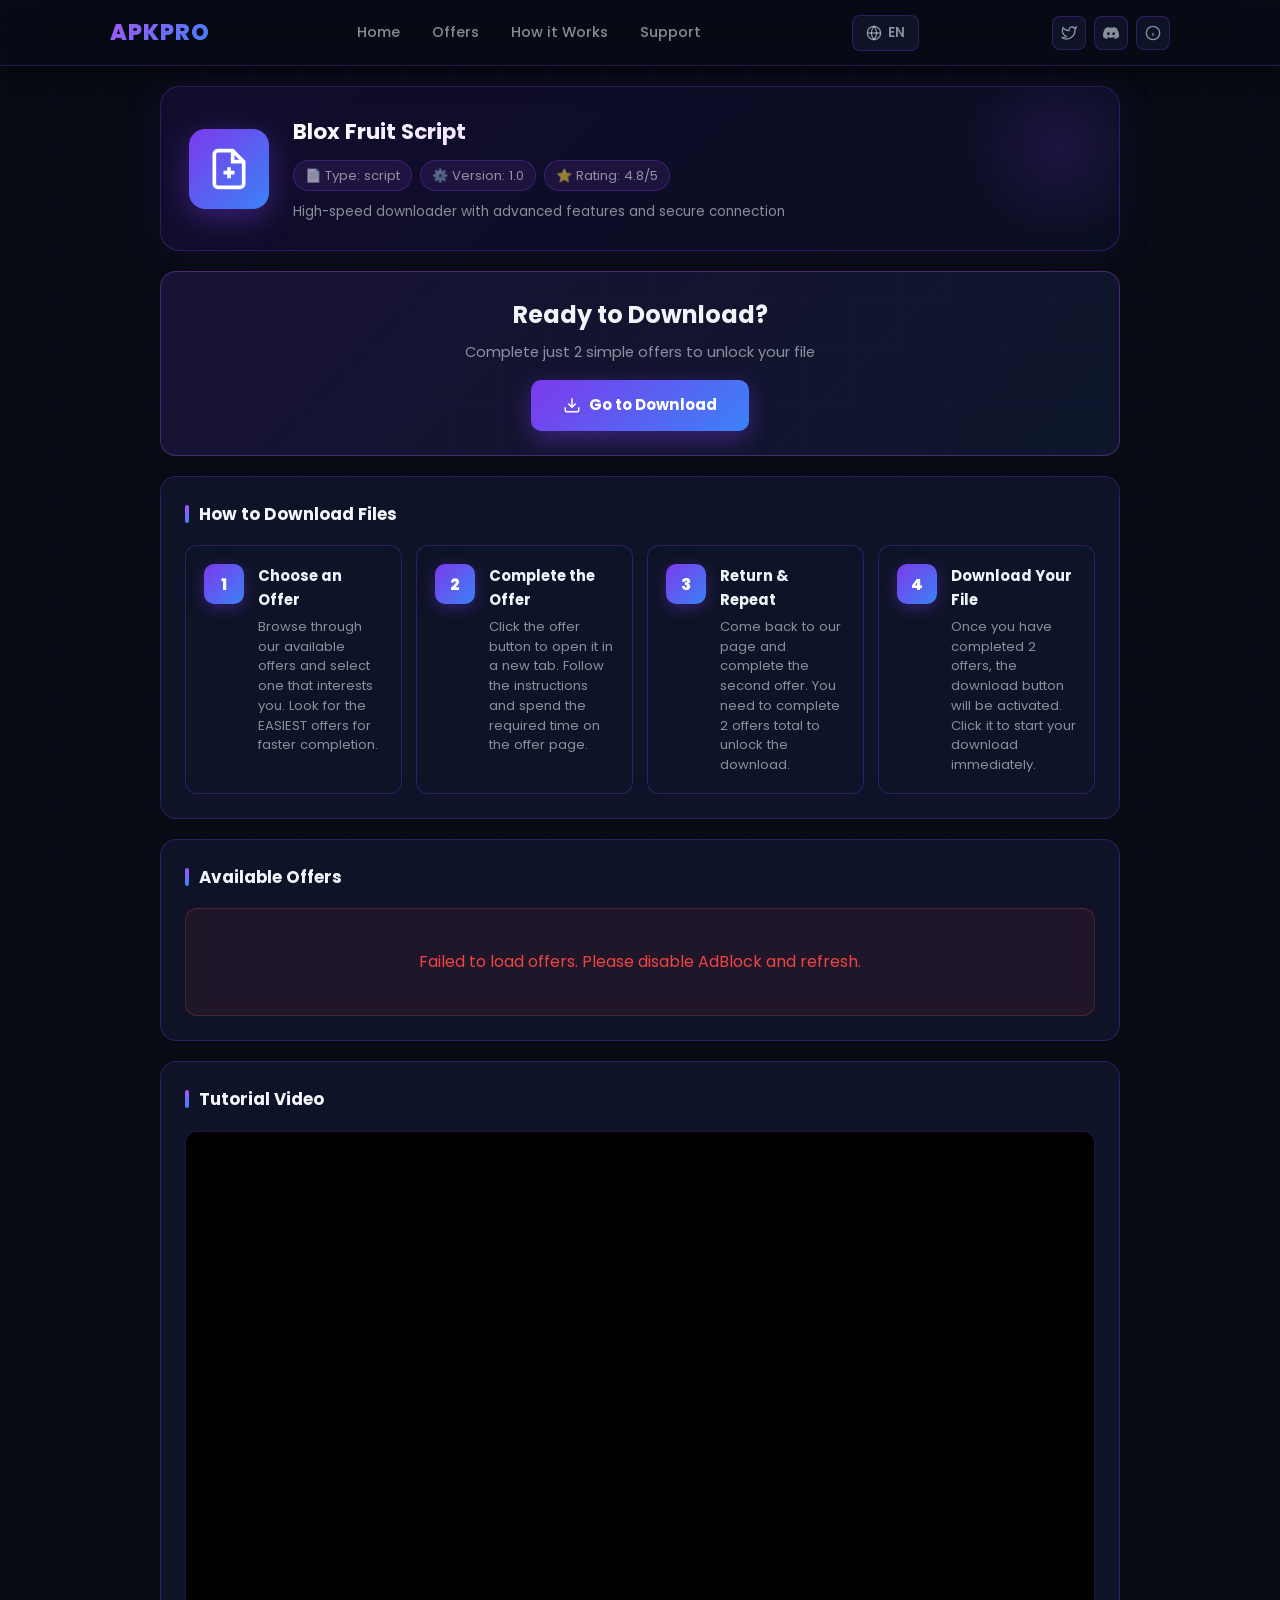
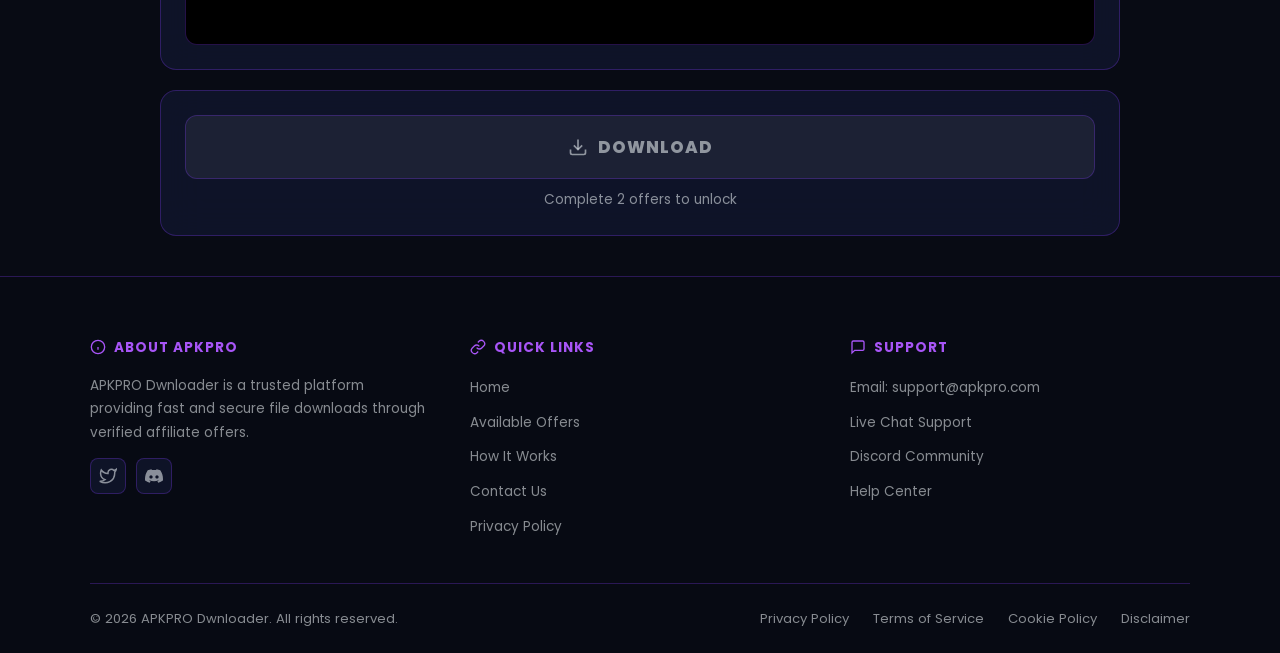
==== index.html @ 07cc5554 "Update index.html" ====
<!DOCTYPE html>
<html lang="en">
<head>
    <meta charset="UTF-8">
    <meta name="viewport" content="width=device-width, initial-scale=1.0">
    <title>APKPRO Dwnloader</title>
    <link rel="preconnect" href="https://fonts.googleapis.com">
    <link rel="preconnect" href="https://fonts.gstatic.com" crossorigin>
    <link href="https://fonts.googleapis.com/css2?family=Poppins:wght@300;400;500;600;700;800;900&display=swap" rel="stylesheet">
    <link rel="stylesheet" href="style.css">
</head>
<body>

<!-- NAVBAR -->
<nav class="navbar">
    <div class="navbar-container">
        <a href="#" class="navbar-logo">APKPRO</a>
        <div class="hamburger" id="hamburger">
            <span></span><span></span><span></span>
        </div>
        <ul class="nav-menu" id="navMenu">
            <li class="nav-item"><a href="index.html" class="nav-link">Home</a></li>
            <li class="nav-item"><a href="#offers" class="nav-link">Offers</a></li>
            <li class="nav-item"><a href="#how-it-works" class="nav-link">How it Works</a></li>
            <li class="nav-item"><a href="contact.html" class="nav-link">Support</a></li>
            <li class="nav-divider"></li>
            <li class="nav-social-mobile">
                <a href="#" class="social-link" title="Twitter"><svg xmlns="http://www.w3.org/2000/svg" width="16" height="16" viewBox="0 0 24 24" fill="none" stroke="currentColor" stroke-width="2"><path d="M23 3a10.9 10.9 0 0 1-3.14 1.53 4.48 4.48 0 0 0-7.86 3v1A10.66 10.66 0 0 1 3 4s-4 9 5 13a11.64 11.64 0 0 1-7 2c9 5 20 0 20-11.5a4.5 4.5 0 0 0-.08-.83A7.72 7.72 0 0 0 23 3z"/></svg></a>
                <a href="https://discord.gg/p2eExbC2tQ" class="social-link" title="Discord" target="_blank"><svg xmlns="http://www.w3.org/2000/svg" width="16" height="16" viewBox="0 0 24 24" fill="currentColor"><path d="M20.317 4.37a19.791 19.791 0 0 0-4.885-1.515.074.074 0 0 0-.079.037c-.21.375-.444.864-.608 1.25a18.27 18.27 0 0 0-5.487 0 12.64 12.64 0 0 0-.617-1.25.077.077 0 0 0-.079-.037A19.736 19.736 0 0 0 3.677 4.37a.07.07 0 0 0-.032.027C.533 9.046-.32 13.58.099 18.057a.082.082 0 0 0 .031.057 19.9 19.9 0 0 0 5.993 3.03.078.078 0 0 0 .084-.028c.462-.63.874-1.295 1.226-1.994a.076.076 0 0 0-.041-.106 13.107 13.107 0 0 1-1.872-.892.077.077 0 0 1-.008-.128 10.2 10.2 0 0 0 .372-.292.074.074 0 0 1 .077-.01c3.928 1.793 8.18 1.793 12.062 0a.074.074 0 0 1 .078.01c.12.098.246.198.373.292a.077.077 0 0 1-.006.127 12.299 12.299 0 0 1-1.873.892.077.077 0 0 0-.041.107c.36.698.772 1.362 1.225 1.993a.076.076 0 0 0 .084.028 19.839 19.839 0 0 0 6.002-3.03.077.077 0 0 0 .032-.054c.5-5.177-.838-9.674-3.549-13.66a.061.061 0 0 0-.031-.03zM8.02 15.33c-1.183 0-2.157-.965-2.157-2.151 0-1.188.958-2.152 2.157-2.152 1.207 0 2.174.97 2.157 2.152 0 1.186-.958 2.151-2.157 2.151zm7.975 0c-1.183 0-2.157-.965-2.157-2.151 0-1.188.957-2.152 2.157-2.152 1.207 0 2.174.97 2.157 2.152 0 1.186-.95 2.151-2.157 2.151z"/></svg></a>
            </li>
        </ul>
        <div class="language-selector">
            <button class="language-btn" id="languageBtn">
                <svg xmlns="http://www.w3.org/2000/svg" width="16" height="16" viewBox="0 0 24 24" fill="none" stroke="currentColor" stroke-width="2"><circle cx="12" cy="12" r="10"/><path d="M2 12h20"/><path d="M12 2a15.3 15.3 0 0 1 4 10 15.3 15.3 0 0 1-4 10 15.3 15.3 0 0 1-4-10 15.3 15.3 0 0 1 4-10z"/></svg>
                EN
            </button>
            <div class="language-dropdown" id="languageDropdown">
                <button class="lang-option active" data-lang="en">&#127468;&#127463; English</button>
                <button class="lang-option" data-lang="ar">&#127462;&#127466; &#1575;&#1604;&#1593;&#1585;&#1576;&#1610;&#1577;</button>
                <button class="lang-option" data-lang="es">&#127466;&#127480; Espa&#241;ol</button>
                <button class="lang-option" data-lang="fr">&#127467;&#127479; Fran&#231;ais</button>
                <button class="lang-option" data-lang="hi">&#127470;&#127475; &#2361;&#2367;&#2344;&#2381;&#2342;&#2368;</button>
                <button class="lang-option" data-lang="zh">&#127464;&#127475; &#20013;&#25991;</button>
                <button class="lang-option" data-lang="pt">&#127477;&#127481; Portugu&#234;s</button>
                <button class="lang-option" data-lang="ru">&#127479;&#127482; &#1056;&#1091;&#1089;&#1089;&#1082;&#1080;&#1081;</button>
                <button class="lang-option" data-lang="id">&#127470;&#127465; Bahasa Indonesia</button>
                <button class="lang-option" data-lang="ja">&#127471;&#127477; &#26085;&#26412;&#35486;</button>
            </div>
        </div>
        <div class="nav-social">
            <a href="#" class="social-link" title="Twitter"><svg xmlns="http://www.w3.org/2000/svg" width="16" height="16" viewBox="0 0 24 24" fill="none" stroke="currentColor" stroke-width="2"><path d="M23 3a10.9 10.9 0 0 1-3.14 1.53 4.48 4.48 0 0 0-7.86 3v1A10.66 10.66 0 0 1 3 4s-4 9 5 13a11.64 11.64 0 0 1-7 2c9 5 20 0 20-11.5a4.5 4.5 0 0 0-.08-.83A7.72 7.72 0 0 0 23 3z"/></svg></a>
            <a href="https://discord.gg/p2eExbC2tQ" class="social-link" title="Discord" target="_blank"><svg xmlns="http://www.w3.org/2000/svg" width="16" height="16" viewBox="0 0 24 24" fill="currentColor"><path d="M20.317 4.37a19.791 19.791 0 0 0-4.885-1.515.074.074 0 0 0-.079.037c-.21.375-.444.864-.608 1.25a18.27 18.27 0 0 0-5.487 0 12.64 12.64 0 0 0-.617-1.25.077.077 0 0 0-.079-.037A19.736 19.736 0 0 0 3.677 4.37a.07.07 0 0 0-.032.027C.533 9.046-.32 13.58.099 18.057a.082.082 0 0 0 .031.057 19.9 19.9 0 0 0 5.993 3.03.078.078 0 0 0 .084-.028c.462-.63.874-1.295 1.226-1.994a.076.076 0 0 0-.041-.106 13.107 13.107 0 0 1-1.872-.892.077.077 0 0 1-.008-.128 10.2 10.2 0 0 0 .372-.292.074.074 0 0 1 .077-.01c3.928 1.793 8.18 1.793 12.062 0a.074.074 0 0 1 .078.01c.12.098.246.198.373.292a.077.077 0 0 1-.006.127 12.299 12.299 0 0 1-1.873.892.077.077 0 0 0-.041.107c.36.698.772 1.362 1.225 1.993a.076.076 0 0 0 .084.028 19.839 19.839 0 0 0 6.002-3.03.077.077 0 0 0 .032-.054c.5-5.177-.838-9.674-3.549-13.66a.061.061 0 0 0-.031-.03zM8.02 15.33c-1.183 0-2.157-.965-2.157-2.151 0-1.188.958-2.152 2.157-2.152 1.207 0 2.174.97 2.157 2.152 0 1.186-.958 2.151-2.157 2.151zm7.975 0c-1.183 0-2.157-.965-2.157-2.151 0-1.188.957-2.152 2.157-2.152 1.207 0 2.174.97 2.157 2.152 0 1.186-.95 2.151-2.157 2.151z"/></svg></a>
            <a href="contact.html" class="social-link" title="Help"><svg xmlns="http://www.w3.org/2000/svg" width="16" height="16" viewBox="0 0 24 24" fill="none" stroke="currentColor" stroke-width="2"><circle cx="12" cy="12" r="10"/><path d="M12 16v-4"/><path d="M12 8h.01"/></svg></a>
        </div>
    </div>
</nav>

<!-- MAIN -->
<div class="container">

    <div class="file-info-section">
        <div class="file-info-box">
            <div class="file-icon">
                <svg xmlns="http://www.w3.org/2000/svg" width="44" height="44" viewBox="0 0 24 24" fill="none" stroke="currentColor" stroke-width="2"><path d="M14 2H6a2 2 0 0 0-2 2v16a2 2 0 0 0 2 2h12a2 2 0 0 0 2-2V8z"/><polyline points="14 2 14 8 20 8"/><line x1="12" y1="11" x2="12" y2="17"/><line x1="9" y1="14" x2="15" y2="14"/></svg>
            </div>
            <div class="file-details">
                <h3 class="file-name">Blox Fruit Script</h3>
                <div class="file-meta">
                    
                    <span>&#128196; Type: script</span>
                    <span>&#9881;&#65039; Version: 1.0</span>
                    <span>&#11088; Rating: 4.8/5</span>
                </div>
                <p class="file-description">High-speed downloader with advanced features and secure connection</p>
            </div>
        </div>
    </div>

    <div class="quick-download-section">
        <div class="quick-download-content">
            <h2>Ready to Download?</h2>
            <p>Complete just 2 simple offers to unlock your file</p>
            <a href="#download-section" class="quick-download-btn">
                <svg xmlns="http://www.w3.org/2000/svg" width="18" height="18" viewBox="0 0 24 24" fill="none" stroke="currentColor" stroke-width="2"><path d="M21 15v4a2 2 0 0 1-2 2H5a2 2 0 0 1-2-2v-4"/><polyline points="7 10 12 15 17 10"/><line x1="12" y1="15" x2="12" y2="3"/></svg>
                Go to Download
            </a>
        </div>
    </div>

    <div class="progress-section" id="progressSection" style="display:none">
        <div class="progress-title">Completion Progress</div>
        <div class="progress-counter">
            <div class="counter-item">
                <div class="counter-number" id="completedCount">0</div>
                <div class="counter-label">Offers Completed</div>
            </div>
            <div class="counter-item">
                <div class="counter-number" id="requiredCount">2</div>
                <div class="counter-label">Required</div>
            </div>
        </div>
        <div class="progress-bar"><div class="progress-fill" id="progressFill" style="width:0%"></div></div>
        <div class="progress-text" id="progressText">Complete 2 offers to unlock the download button</div>
    </div>

    <div class="video-section" id="how-it-works">
        <div class="video-title">How to Download Files</div>
        <div class="how-it-works">
            <div class="step-item"><div class="step-number">1</div><div class="step-content"><h4>Choose an Offer</h4><p>Browse through our available offers and select one that interests you. Look for the EASIEST offers for faster completion.</p></div></div>
            <div class="step-item"><div class="step-number">2</div><div class="step-content"><h4>Complete the Offer</h4><p>Click the offer button to open it in a new tab. Follow the instructions and spend the required time on the offer page.</p></div></div>
            <div class="step-item"><div class="step-number">3</div><div class="step-content"><h4>Return &amp; Repeat</h4><p>Come back to our page and complete the second offer. You need to complete 2 offers total to unlock the download.</p></div></div>
            <div class="step-item"><div class="step-number">4</div><div class="step-content"><h4>Download Your File</h4><p>Once you have completed 2 offers, the download button will be activated. Click it to start your download immediately.</p></div></div>
        </div>
    </div>

    <div class="offers-section" id="offers">
        <div class="offers-title">Available Offers</div>
        <div class="offers-grid" id="offersGrid">
            <div class="loading"><div class="spinner"></div><span>Loading offers...</span></div>
        </div>
    </div>

    <div class="video-section">
        <div class="video-title">Tutorial Video</div>
        <div class="video-container">
            <iframe src="" frameborder="0" allow="autoplay" allowfullscreen></iframe>
        </div>
    </div>

    <div class="download-section" id="download-section">
        <button class="download-button" id="downloadBtn" disabled>
            <svg xmlns="http://www.w3.org/2000/svg" width="20" height="20" viewBox="0 0 24 24" fill="none" stroke="currentColor" stroke-width="2"><path d="M21 15v4a2 2 0 0 1-2 2H5a2 2 0 0 1-2-2v-4"/><polyline points="7 10 12 15 17 10"/><line x1="12" y1="15" x2="12" y2="3"/></svg>
            DOWNLOAD
        </button>
        <div class="download-button disabled-text" id="downloadText">Complete 2 offers to unlock</div>
    </div>

</div>

<!-- FOOTER -->
<footer class="footer">
    <div class="footer-container">
        <div class="footer-content">
            <div class="footer-section">
                <h3><svg xmlns="http://www.w3.org/2000/svg" width="16" height="16" viewBox="0 0 24 24" fill="none" stroke="currentColor" stroke-width="2"><circle cx="12" cy="12" r="10"/><path d="M12 16v-4"/><path d="M12 8h.01"/></svg> About APKPRO</h3>
                <p>APKPRO Dwnloader is a trusted platform providing fast and secure file downloads through verified affiliate offers.</p>
                <div class="footer-social">
                    <a href="#" class="footer-social-link"><svg xmlns="http://www.w3.org/2000/svg" width="16" height="16" viewBox="0 0 24 24" fill="none" stroke="currentColor" stroke-width="2"><path d="M23 3a10.9 10.9 0 0 1-3.14 1.53 4.48 4.48 0 0 0-7.86 3v1A10.66 10.66 0 0 1 3 4s-4 9 5 13a11.64 11.64 0 0 1-7 2c9 5 20 0 20-11.5a4.5 4.5 0 0 0-.08-.83A7.72 7.72 0 0 0 23 3z"/></svg></a>
                    <a href="https://discord.gg/p2eExbC2tQ" class="footer-social-link" target="_blank"><svg xmlns="http://www.w3.org/2000/svg" width="16" height="16" viewBox="0 0 24 24" fill="currentColor"><path d="M20.317 4.37a19.791 19.791 0 0 0-4.885-1.515.074.074 0 0 0-.079.037c-.21.375-.444.864-.608 1.25a18.27 18.27 0 0 0-5.487 0 12.64 12.64 0 0 0-.617-1.25.077.077 0 0 0-.079-.037A19.736 19.736 0 0 0 3.677 4.37a.07.07 0 0 0-.032.027C.533 9.046-.32 13.58.099 18.057a.082.082 0 0 0 .031.057 19.9 19.9 0 0 0 5.993 3.03.078.078 0 0 0 .084-.028c.462-.63.874-1.295 1.226-1.994a.076.076 0 0 0-.041-.106 13.107 13.107 0 0 1-1.872-.892.077.077 0 0 1-.008-.128 10.2 10.2 0 0 0 .372-.292.074.074 0 0 1 .077-.01c3.928 1.793 8.18 1.793 12.062 0a.074.074 0 0 1 .078.01c.12.098.246.198.373.292a.077.077 0 0 1-.006.127 12.299 12.299 0 0 1-1.873.892.077.077 0 0 0-.041.107c.36.698.772 1.362 1.225 1.993a.076.076 0 0 0 .084.028 19.839 19.839 0 0 0 6.002-3.03.077.077 0 0 0 .032-.054c.5-5.177-.838-9.674-3.549-13.66a.061.061 0 0 0-.031-.03zM8.02 15.33c-1.183 0-2.157-.965-2.157-2.151 0-1.188.958-2.152 2.157-2.152 1.207 0 2.174.97 2.157 2.152 0 1.186-.958 2.151-2.157 2.151zm7.975 0c-1.183 0-2.157-.965-2.157-2.151 0-1.188.957-2.152 2.157-2.152 1.207 0 2.174.97 2.157 2.152 0 1.186-.95 2.151-2.157 2.151z"/></svg></a>
                </div>
            </div>
            <div class="footer-section">
                <h3><svg xmlns="http://www.w3.org/2000/svg" width="16" height="16" viewBox="0 0 24 24" fill="none" stroke="currentColor" stroke-width="2"><path d="M10 13a5 5 0 0 0 7.54.54l3-3a5 5 0 0 0-7.07-7.07l-1.72 1.71"/><path d="M14 11a5 5 0 0 0-7.54-.54l-3 3a5 5 0 0 0 7.07 7.07l1.71-1.71"/></svg> Quick Links</h3>
                <ul>
                    <li><a href="index.html">Home</a></li>
                    <li><a href="#offers">Available Offers</a></li>
                    <li><a href="#how-it-works">How It Works</a></li>
                    <li><a href="contact.html">Contact Us</a></li>
                    <li><a href="privacy.html">Privacy Policy</a></li>
                </ul>
            </div>
            <div class="footer-section">
                <h3><svg xmlns="http://www.w3.org/2000/svg" width="16" height="16" viewBox="0 0 24 24" fill="none" stroke="currentColor" stroke-width="2"><path d="M21 15a2 2 0 0 1-2 2H7l-4 4V5a2 2 0 0 1 2-2h14a2 2 0 0 1 2 2z"/></svg> Support</h3>
                <ul>
                    <li><a href="mailto:support@apkpro.com">Email: support@apkpro.com</a></li>
                    <li><a href="contact.html">Live Chat Support</a></li>
                    <li><a href="https://discord.gg/p2eExbC2tQ" target="_blank">Discord Community</a></li>
                    <li><a href="contact.html">Help Center</a></li>
                </ul>
            </div>
        </div>
        <div class="footer-divider"></div>
        <div class="footer-bottom">
            <div class="footer-copyright">&copy; 2026 APKPRO Dwnloader. All rights reserved.</div>
            <div class="footer-links">
                <a href="privacy.html">Privacy Policy</a>
                <a href="terms.html">Terms of Service</a>
                <a href="cookies.html">Cookie Policy</a>
                <a href="disclaimer.html">Disclaimer</a>
            </div>
        </div>
    </div>
</footer>

<script>
const API_KEY      = '41743|tnvD2URuXao3ubNKlgc7KnZnmLVqPlAJqqU0UrrQee6983ca';
const API_ENDPOINT = 'https://checkapp.site/api/v2';
const REQUIRED_OFFERS = 2;
const REQUIRED_TIME   = 180000;

let completedOffers = new Set();
let allOffers = [];
let offerStartTime = {};
let currentLanguage = localStorage.getItem('selectedLanguage') || 'en';

const T = {
    en:{readyToDownload:'Ready to Download?',completeTwoOffers:'Complete just 2 simple offers to unlock your file',goToDownload:'Go to Download',completionProgress:'Completion Progress',offersCompleted:'Offers Completed',required:'Required',completeOffers:'Complete 2 offers to unlock the download button',howToDownloadFiles:'How to Download Files',chooseAnOffer:'Choose an Offer',chooseOfferDesc:'Browse through our available offers and select one that interests you.',completeTheOffer:'Complete the Offer',completeOfferDesc:'Click on the offer button to open it. Follow the instructions.',returnRepeat:'Return & Repeat',returnRepeatDesc:'Come back and complete the second offer.',downloadYourFile:'Download Your File',downloadFileDesc:'Once done, the download button will activate.',availableOffers:'Available Offers',loadingOffers:'Loading offers...',download:'DOWNLOAD',downloadNow:'DOWNLOAD NOW',complete2Offers:'Complete 2 offers to unlock',allRequirementsMet:'✓ All requirements met! Download is ready.',completeMore:'Complete {count} more offer{plural} to unlock',offerRequirements:'Requirements',easiest:'EASIEST',aboutAPKPRO:'About APKPRO',aboutDesc:'Trusted platform for fast and secure file downloads.',quickLinks:'Quick Links',support2:'Support',emailSupport:'Email: support@apkpro.com',liveChat:'Live Chat Support',discord:'Discord Community',helpCenter:'Help Center',followUs:'Follow Us',home:'Home',privacyPolicy:'Privacy Policy',termsOfService:'Terms of Service',cookiePolicy:'Cookie Policy',disclaimer:'Disclaimer',copyright:'© 2026 APKPRO Dwnloader. All rights reserved.'},
    ar:{readyToDownload:'هل أنت مستعد؟',completeTwoOffers:'أكمل عرضين لفتح ملفك',goToDownload:'انتقل للتحميل',completionProgress:'التقدم',offersCompleted:'العروض المكتملة',required:'مطلوب',completeOffers:'أكمل عرضين للفتح',howToDownloadFiles:'كيفية التحميل',chooseAnOffer:'اختر عرضاً',chooseOfferDesc:'تصفح العروض المتاحة واختر.',completeTheOffer:'أكمل العرض',completeOfferDesc:'انقر واتبع التعليمات.',returnRepeat:'العودة والتكرار',returnRepeatDesc:'عد وأكمل العرض الثاني.',downloadYourFile:'حمل ملفك',downloadFileDesc:'بعد إكمال عرضين سيتم التفعيل.',availableOffers:'العروض المتاحة',loadingOffers:'جاري التحميل...',download:'تحميل',downloadNow:'حمل الآن',complete2Offers:'أكمل عرضين للفتح',allRequirementsMet:'✓ كل المتطلبات مكتملة!',completeMore:'أكمل {count} عروض أخرى',offerRequirements:'المتطلبات',easiest:'الأسهل',aboutAPKPRO:'حول APKPRO',aboutDesc:'منصة موثوقة للتحميل السريع.',quickLinks:'روابط سريعة',support2:'الدعم',emailSupport:'البريد: support@apkpro.com',liveChat:'الدردشة المباشرة',discord:'Discord',helpCenter:'مركز المساعدة',followUs:'تابعنا',home:'الرئيسية',privacyPolicy:'سياسة الخصوصية',termsOfService:'شروط الخدمة',cookiePolicy:'سياسة الكوكيز',disclaimer:'إخلاء المسؤولية',copyright:'© 2026 APKPRO Dwnloader.'},
    fr:{readyToDownload:'Prêt à télécharger?',completeTwoOffers:'Complétez 2 offres pour débloquer',goToDownload:'Aller au téléchargement',completionProgress:'Progression',offersCompleted:'Offres complétées',required:'Requis',completeOffers:'Complétez 2 offres',howToDownloadFiles:'Comment télécharger',chooseAnOffer:'Choisir une offre',chooseOfferDesc:'Parcourez nos offres disponibles.',completeTheOffer:'Compléter',completeOfferDesc:'Cliquez et suivez les instructions.',returnRepeat:'Retour et répéter',returnRepeatDesc:'Revenez et complétez la deuxième offre.',downloadYourFile:'Télécharger',downloadFileDesc:'Après 2 offres le bouton sera activé.',availableOffers:'Offres disponibles',loadingOffers:'Chargement...',download:'TÉLÉCHARGER',downloadNow:'TÉLÉCHARGER MAINTENANT',complete2Offers:'Complétez 2 offres',allRequirementsMet:'✓ Prêt à télécharger!',completeMore:'Complétez {count} offre(s) de plus',offerRequirements:'Conditions',easiest:'PLUS FACILE',aboutAPKPRO:'À propos',aboutDesc:'Téléchargement rapide et sécurisé.',quickLinks:'Liens rapides',support2:'Support',emailSupport:'Email: support@apkpro.com',liveChat:'Chat en direct',discord:'Discord',helpCenter:"Centre d'aide",followUs:'Suivez-nous',home:'Accueil',privacyPolicy:'Confidentialité',termsOfService:'Conditions',cookiePolicy:'Cookies',disclaimer:'Avertissement',copyright:'© 2026 APKPRO Dwnloader.'},
    es:{readyToDownload:'¿Listo para descargar?',completeTwoOffers:'Completa 2 ofertas para desbloquear',goToDownload:'Ir a descargar',completionProgress:'Progreso',offersCompleted:'Ofertas completadas',required:'Requerido',completeOffers:'Completa 2 ofertas',howToDownloadFiles:'Cómo descargar',chooseAnOffer:'Elige una oferta',chooseOfferDesc:'Explora nuestras ofertas disponibles.',completeTheOffer:'Completar oferta',completeOfferDesc:'Haz clic y sigue las instrucciones.',returnRepeat:'Volver y repetir',returnRepeatDesc:'Vuelve y completa la segunda oferta.',downloadYourFile:'Descargar',downloadFileDesc:'Tras 2 ofertas se activará el botón.',availableOffers:'Ofertas disponibles',loadingOffers:'Cargando...',download:'DESCARGAR',downloadNow:'DESCARGAR AHORA',complete2Offers:'Completa 2 ofertas',allRequirementsMet:'✓ ¡Listo para descargar!',completeMore:'Completa {count} oferta(s) más',offerRequirements:'Requisitos',easiest:'MÁS FÁCIL',aboutAPKPRO:'Acerca de',aboutDesc:'Plataforma de descarga rápida.',quickLinks:'Enlaces rápidos',support2:'Soporte',emailSupport:'Email: support@apkpro.com',liveChat:'Chat en vivo',discord:'Discord',helpCenter:'Centro de ayuda',followUs:'Síguenos',home:'Inicio',privacyPolicy:'Privacidad',termsOfService:'Términos',cookiePolicy:'Cookies',disclaimer:'Aviso',copyright:'© 2026 APKPRO Dwnloader.'},
    pt:{readyToDownload:'Pronto para baixar?',completeTwoOffers:'Complete 2 ofertas para desbloquear',goToDownload:'Ir para Download',completionProgress:'Progresso',offersCompleted:'Ofertas concluídas',required:'Obrigatório',completeOffers:'Complete 2 ofertas',howToDownloadFiles:'Como baixar',chooseAnOffer:'Escolha uma oferta',chooseOfferDesc:'Navegue pelas ofertas.',completeTheOffer:'Completar oferta',completeOfferDesc:'Clique e siga as instruções.',returnRepeat:'Voltar e repetir',returnRepeatDesc:'Volte e complete a segunda oferta.',downloadYourFile:'Baixar',downloadFileDesc:'Após 2 ofertas o botão ativa.',availableOffers:'Ofertas disponíveis',loadingOffers:'Carregando...',download:'BAIXAR',downloadNow:'BAIXAR AGORA',complete2Offers:'Complete 2 ofertas',allRequirementsMet:'✓ Pronto para baixar!',completeMore:'Complete {count} oferta(s) a mais',offerRequirements:'Requisitos',easiest:'MAIS FÁCIL',aboutAPKPRO:'Sobre',aboutDesc:'Downloads rápidos e seguros.',quickLinks:'Links rápidos',support2:'Suporte',emailSupport:'Email: support@apkpro.com',liveChat:'Chat ao vivo',discord:'Discord',helpCenter:'Central de ajuda',followUs:'Siga-nos',home:'Início',privacyPolicy:'Privacidade',termsOfService:'Termos',cookiePolicy:'Cookies',disclaimer:'Isenção',copyright:'© 2026 APKPRO Dwnloader.'},
    ru:{readyToDownload:'Готовы к скачиванию?',completeTwoOffers:'Выполните 2 задания для разблокировки',goToDownload:'К загрузке',completionProgress:'Прогресс',offersCompleted:'Выполнено',required:'Требуется',completeOffers:'Выполните 2 задания',howToDownloadFiles:'Как скачать',chooseAnOffer:'Выберите задание',chooseOfferDesc:'Просмотрите доступные задания.',completeTheOffer:'Выполнить',completeOfferDesc:'Нажмите и следуйте инструкциям.',returnRepeat:'Вернуться и повторить',returnRepeatDesc:'Вернитесь и выполните второе задание.',downloadYourFile:'Скачать',downloadFileDesc:'После 2 заданий кнопка активируется.',availableOffers:'Доступные задания',loadingOffers:'Загрузка...',download:'СКАЧАТЬ',downloadNow:'СКАЧАТЬ СЕЙЧАС',complete2Offers:'Выполните 2 задания',allRequirementsMet:'✓ Готово к загрузке!',completeMore:'Выполните ещё {count}',offerRequirements:'Требования',easiest:'ЛЕГЧЕ ВСЕГО',aboutAPKPRO:'О нас',aboutDesc:'Быстрая загрузка.',quickLinks:'Ссылки',support2:'Поддержка',emailSupport:'Email: support@apkpro.com',liveChat:'Чат',discord:'Discord',helpCenter:'Помощь',followUs:'Подписывайтесь',home:'Главная',privacyPolicy:'Конфиденциальность',termsOfService:'Условия',cookiePolicy:'Куки',disclaimer:'Отказ',copyright:'© 2026 APKPRO Dwnloader.'},
    hi:{readyToDownload:'डाउनलोड के लिए तैयार?',completeTwoOffers:'2 ऑफर पूरे करें',goToDownload:'डाउनलोड पर जाएं',completionProgress:'प्रगति',offersCompleted:'पूर्ण ऑफर',required:'आवश्यक',completeOffers:'2 ऑफर पूरे करें',howToDownloadFiles:'कैसे डाउनलोड करें',chooseAnOffer:'ऑफर चुनें',chooseOfferDesc:'उपलब्ध ऑफर देखें।',completeTheOffer:'ऑफर पूरा करें',completeOfferDesc:'क्लिक करें और निर्देश का पालन करें।',returnRepeat:'वापस आएं',returnRepeatDesc:'दूसरा ऑफर पूरा करें।',downloadYourFile:'डाउनलोड करें',downloadFileDesc:'2 ऑफर के बाद बटन सक्रिय होगा।',availableOffers:'उपलब्ध ऑफर',loadingOffers:'लोड हो रहा है...',download:'डाउनलोड',downloadNow:'अभी डाउनलोड करें',complete2Offers:'2 ऑफर पूरे करें',allRequirementsMet:'✓ डाउनलोड तैयार!',completeMore:'{count} और ऑफर पूरे करें',offerRequirements:'आवश्यकताएं',easiest:'सबसे आसान',aboutAPKPRO:'हमारे बारे में',aboutDesc:'तेज़ डाउनलोड प्लेटफ़ॉर्म।',quickLinks:'त्वरित लिंक',support2:'सहायता',emailSupport:'ईमेल: support@apkpro.com',liveChat:'लाइव चैट',discord:'Discord',helpCenter:'सहायता केंद्र',followUs:'फॉलो करें',home:'होम',privacyPolicy:'गोपनीयता',termsOfService:'शर्तें',cookiePolicy:'कुकी',disclaimer:'अस्वीकरण',copyright:'© 2026 APKPRO Dwnloader.'},
    zh:{readyToDownload:'准备下载?',completeTwoOffers:'完成2个任务解锁文件',goToDownload:'前往下载',completionProgress:'进度',offersCompleted:'已完成',required:'需要',completeOffers:'完成2个任务解锁',howToDownloadFiles:'如何下载',chooseAnOffer:'选择任务',chooseOfferDesc:'浏览可用任务并选择。',completeTheOffer:'完成任务',completeOfferDesc:'点击并按照说明操作。',returnRepeat:'返回重复',returnRepeatDesc:'返回并完成第二个任务。',downloadYourFile:'下载',downloadFileDesc:'完成2个任务后按钮将激活。',availableOffers:'可用任务',loadingOffers:'加载中...',download:'下载',downloadNow:'立即下载',complete2Offers:'完成2个任务',allRequirementsMet:'✓ 可以下载了！',completeMore:'再完成{count}个',offerRequirements:'要求',easiest:'最简单',aboutAPKPRO:'关于我们',aboutDesc:'快速安全的下载平台。',quickLinks:'快速链接',support2:'支持',emailSupport:'邮件: support@apkpro.com',liveChat:'在线聊天',discord:'Discord',helpCenter:'帮助中心',followUs:'关注我们',home:'首页',privacyPolicy:'隐私政策',termsOfService:'服务条款',cookiePolicy:'Cookie',disclaimer:'免责声明',copyright:'© 2026 APKPRO Dwnloader.'},
    id:{readyToDownload:'Siap mengunduh?',completeTwoOffers:'Selesaikan 2 penawaran untuk membuka file',goToDownload:'Ke Unduhan',completionProgress:'Kemajuan',offersCompleted:'Selesai',required:'Diperlukan',completeOffers:'Selesaikan 2 penawaran',howToDownloadFiles:'Cara mengunduh',chooseAnOffer:'Pilih penawaran',chooseOfferDesc:'Jelajahi penawaran kami.',completeTheOffer:'Selesaikan penawaran',completeOfferDesc:'Klik dan ikuti petunjuk.',returnRepeat:'Kembali & Ulangi',returnRepeatDesc:'Kembali dan selesaikan penawaran kedua.',downloadYourFile:'Unduh',downloadFileDesc:'Setelah 2 penawaran tombol aktif.',availableOffers:'Penawaran tersedia',loadingOffers:'Memuat...',download:'UNDUH',downloadNow:'UNDUH SEKARANG',complete2Offers:'Selesaikan 2 penawaran',allRequirementsMet:'✓ Siap mengunduh!',completeMore:'Selesaikan {count} lagi',offerRequirements:'Persyaratan',easiest:'TERMUDAH',aboutAPKPRO:'Tentang kami',aboutDesc:'Platform unduhan cepat dan aman.',quickLinks:'Tautan cepat',support2:'Dukungan',emailSupport:'Email: support@apkpro.com',liveChat:'Chat langsung',discord:'Discord',helpCenter:'Pusat bantuan',followUs:'Ikuti kami',home:'Beranda',privacyPolicy:'Privasi',termsOfService:'Syarat',cookiePolicy:'Cookie',disclaimer:'Penafian',copyright:'© 2026 APKPRO Dwnloader.'},
    ja:{readyToDownload:'ダウンロード準備完了?',completeTwoOffers:'2つのオファーを完了してファイルを解錠',goToDownload:'ダウンロードへ',completionProgress:'進行状況',offersCompleted:'完了',required:'必須',completeOffers:'2つのオファーを完了',howToDownloadFiles:'ダウンロード方法',chooseAnOffer:'オファーを選択',chooseOfferDesc:'利用可能なオファーを参照してください。',completeTheOffer:'オファーを完了',completeOfferDesc:'クリックして指示に従ってください。',returnRepeat:'戻って繰り返す',returnRepeatDesc:'戻って2番目のオファーを完了してください。',downloadYourFile:'ダウンロード',downloadFileDesc:'2つ完了後ボタンが有効になります。',availableOffers:'利用可能なオファー',loadingOffers:'読み込み中...',download:'ダウンロード',downloadNow:'今すぐダウンロード',complete2Offers:'2つのオファーを完了',allRequirementsMet:'✓ ダウンロード準備完了！',completeMore:'あと{count}つ完了してください',offerRequirements:'要件',easiest:'最も簡単',aboutAPKPRO:'私たちについて',aboutDesc:'高速で安全なダウンロードプラットフォーム。',quickLinks:'クイックリンク',support2:'サポート',emailSupport:'メール: support@apkpro.com',liveChat:'ライブチャット',discord:'Discord',helpCenter:'ヘルプセンター',followUs:'フォロー',home:'ホーム',privacyPolicy:'プライバシー',termsOfService:'利用規約',cookiePolicy:'Cookie',disclaimer:'免責事項',copyright:'© 2026 APKPRO Dwnloader.'}
};

function escapeHtml(str) {
    return String(str).replace(/[&<>"']/g, c => ({'&':'&amp;','<':'&lt;','>':'&gt;','"':'&quot;',"'":'&#039;'}[c]));
}

async function getClientIP() {
    try { const r = await fetch('https://api.ipify.org?format=json'); return (await r.json()).ip; } catch(e) { return 'unknown'; }
}

async function fetchOffers() {
    try {
        const ip = await getClientIP();
        const ua = navigator.userAgent;
        const headers = { 'Authorization': 'Bearer ' + API_KEY };
        const [cpiR, othR] = await Promise.all([
            fetch(API_ENDPOINT + '?' + new URLSearchParams({ip, user_agent: ua, ctype: 1}), {headers}),
            fetch(API_ENDPOINT + '?' + new URLSearchParams({ip, user_agent: ua, ctype: 0}), {headers})
        ]);
        const cpiD = await cpiR.json();
        const othD = await othR.json();
        allOffers = [];
        if (cpiD.success && cpiD.offers) allOffers = allOffers.concat(cpiD.offers.map(o => ({...o, isCPI:true})));
        if (othD.success && othD.offers) allOffers = allOffers.concat(othD.offers);
        if (allOffers.length > 0) { displayOffers(allOffers); }
        else { document.getElementById('offersGrid').innerHTML = '<div class="error-message"><p>No offers available. Try on a mobile device or disable AdBlock.</p></div>'; }
    } catch(err) {
        console.error('API Error:', err);
        document.getElementById('offersGrid').innerHTML = '<div class="error-message"><p>Failed to load offers. Please disable AdBlock and refresh.</p></div>';
    }
}

function displayOffers(offers) {
    const grid = document.getElementById('offersGrid');
    const t = T[currentLanguage] || T.en;
    let html = '';
    offers.forEach(offer => {
        const title = offer.name_short || offer.name || 'Untitled';
        const desc  = offer.description || '';
        const reqs  = offer.adcopy || '';
        const url   = offer.link || '#';
        const id    = offer.offerid;
        const done  = completedOffers.has(id);
        const badge = offer.isCPI ? '<span class="cpi-badge"><svg viewBox="0 0 24 24" fill="currentColor" width="12" height="12"><path d="M12 2C6.48 2 2 6.48 2 12s4.48 10 10 10 10-4.48 10-10S17.52 2 12 2zm-2 15l-5-5 1.41-1.41L10 14.17l7.59-7.59L19 8l-9 9z"/></svg>' + t.easiest + '</span>' : '';
        html += '<div class="offer-card' + (done?' completed':'') + '">' +
            '<div class="offer-header">' +
            '<div class="offer-title-section"><div class="offer-title">' + badge + escapeHtml(title) + '</div></div>' +
            '<a href="' + escapeHtml(url) + '" class="offer-button' + (done?' completed':'') + '" target="_blank" rel="noopener noreferrer" onclick="markOfferOpened(' + id + ')">' + (done ? '✓ Completed' : 'Complete') + '</a>' +
            '</div>' +
            (desc ? '<p class="offer-description">' + escapeHtml(desc) + '</p>' : '') +
            (reqs ? '<div class="offer-requirements"><strong>📋 ' + t.offerRequirements + ':</strong><br>' + escapeHtml(reqs) + '</div>' : '') +
            '</div>';
    });
    grid.innerHTML = html;
}

function markOfferOpened(id) {
    if (!completedOffers.has(id)) {
        offerStartTime[id] = Date.now();
        document.getElementById('progressSection').style.display = 'block';
    }
}

function verifyOffers() {
    const now = Date.now();
    Object.keys(offerStartTime).forEach(id => {
        if ((now - offerStartTime[id]) >= REQUIRED_TIME && !completedOffers.has(parseInt(id))) {
            completedOffers.add(parseInt(id));
            delete offerStartTime[id];
            updateProgress();
            displayOffers(allOffers);
        }
    });
}
setInterval(verifyOffers, 1000);

function updateProgress() {
    const t = T[currentLanguage] || T.en;
    const count = completedOffers.size;
    document.getElementById('completedCount').textContent = count;
    document.getElementById('progressFill').style.width = Math.min((count/REQUIRED_OFFERS)*100, 100) + '%';
    if (count >= REQUIRED_OFFERS) {
        document.getElementById('progressText').textContent = t.allRequirementsMet;
        document.getElementById('downloadBtn').disabled = false;
        document.getElementById('downloadText').style.display = 'none';
        document.getElementById('downloadBtn').innerHTML = '<svg xmlns="http://www.w3.org/2000/svg" width="20" height="20" viewBox="0 0 24 24" fill="none" stroke="currentColor" stroke-width="2"><path d="M21 15v4a2 2 0 0 1-2 2H5a2 2 0 0 1-2-2v-4"/><polyline points="7 10 12 15 17 10"/><line x1="12" y1="15" x2="12" y2="3"/></svg> ' + t.downloadNow;
    } else {
        const rem = REQUIRED_OFFERS - count;
        document.getElementById('progressText').textContent = t.completeMore.replace('{count}', rem).replace('{plural}', rem > 1 ? 's' : '');
    }
}

document.getElementById('downloadBtn').addEventListener('click', function() {
    if (!this.disabled) window.location.href = 'File_Locker_Link';
});

// Language
const langBtn = document.getElementById('languageBtn');
const langDD  = document.getElementById('languageDropdown');
langBtn.addEventListener('click', e => { e.stopPropagation(); langDD.classList.toggle('active'); });
document.addEventListener('click', () => langDD.classList.remove('active'));
document.querySelectorAll('.lang-option').forEach(btn => {
    btn.addEventListener('click', () => {
        currentLanguage = btn.getAttribute('data-lang');
        localStorage.setItem('selectedLanguage', currentLanguage);
        langDD.classList.remove('active');
        updateLangUI();
        if (allOffers.length) displayOffers(allOffers);
        updateProgress();
    });
});
function updateLangUI() {
    const names = {en:'EN',ar:'عربي',es:'ES',fr:'FR',hi:'हि',zh:'中',pt:'PT',ru:'РУ',id:'ID',ja:'日'};
    langBtn.innerHTML = '<svg xmlns="http://www.w3.org/2000/svg" width="16" height="16" viewBox="0 0 24 24" fill="none" stroke="currentColor" stroke-width="2"><circle cx="12" cy="12" r="10"/><path d="M2 12h20"/><path d="M12 2a15.3 15.3 0 0 1 4 10 15.3 15.3 0 0 1-4 10 15.3 15.3 0 0 1-4-10 15.3 15.3 0 0 1 4-10z"/></svg> ' + (names[currentLanguage]||'EN');
    document.querySelectorAll('.lang-option').forEach(o => o.classList.toggle('active', o.getAttribute('data-lang') === currentLanguage));
}

// Hamburger
document.getElementById('hamburger').addEventListener('click', function() {
    this.classList.toggle('active');
    document.getElementById('navMenu').classList.toggle('active');
});

// Reset timers on tab hide
document.addEventListener('visibilitychange', () => { if (document.hidden) offerStartTime = {}; });

// Init
document.addEventListener('DOMContentLoaded', () => { updateLangUI(); fetchOffers(); });
</script>
</body>
</html>
---- style.css ----
/* ============================================
   BLOX FRUITS / DARK GAMING THEME
   APK.COM Downloader - Global Styles
   ============================================ */

@import url('https://fonts.googleapis.com/css2?family=Poppins:wght@300;400;500;600;700;800;900&display=swap');

* { margin: 0; padding: 0; box-sizing: border-box; }

:root {
    --bg-primary:    #080b14;
    --bg-secondary:  #0d1120;
    --bg-glass:      rgba(20, 28, 58, 0.55);
    --neon-purple:   #a855f7;
    --neon-blue:     #3b82f6;
    --neon-cyan:     #06b6d4;
    --accent:        #7c3aed;
    --accent-light:  #c084fc;
    --text-primary:  #f1f5f9;
    --text-muted:    rgba(241,245,249,0.55);
    --border:        rgba(124,58,237,0.3);
    --border-glow:   rgba(168,85,247,0.6);
    --success:       #10b981;
    --warning:       #f59e0b;
    --error:         #ef4444;
    --shadow-purple: 0 0 20px rgba(124,58,237,0.4);
}

body {
    font-family: 'Poppins', -apple-system, BlinkMacSystemFont, sans-serif;
    background: var(--bg-primary);
    color: var(--text-primary);
    line-height: 1.6;
    min-height: 100vh;
    overflow-x: hidden;
}

body::before {
    content: '';
    position: fixed;
    inset: 0;
    background-image:
        linear-gradient(rgba(124,58,237,0.04) 1px, transparent 1px),
        linear-gradient(90deg, rgba(124,58,237,0.04) 1px, transparent 1px);
    background-size: 50px 50px;
    pointer-events: none;
    z-index: 0;
}

::-webkit-scrollbar { width: 6px; }
::-webkit-scrollbar-track { background: var(--bg-primary); }
::-webkit-scrollbar-thumb { background: var(--accent); border-radius: 3px; }

/* NAVBAR */
.navbar {
    background: rgba(8,11,20,0.9);
    backdrop-filter: blur(20px);
    -webkit-backdrop-filter: blur(20px);
    padding: 14px 0;
    position: sticky;
    top: 0;
    z-index: 1000;
    border-bottom: 1px solid var(--border);
    box-shadow: 0 4px 30px rgba(0,0,0,0.5);
}
.navbar-container {
    max-width: 1100px;
    margin: 0 auto;
    padding: 0 20px;
    display: flex;
    justify-content: space-between;
    align-items: center;
    gap: 20px;
}
.navbar-logo {
    font-size: 1.4rem; font-weight: 800;
    text-decoration: none;
    display: flex; align-items: center; gap: 8px;
    background: linear-gradient(135deg, var(--neon-purple), var(--neon-blue));
    -webkit-background-clip: text; -webkit-text-fill-color: transparent;
    background-clip: text; letter-spacing: 1px;
    transition: filter 0.3s; z-index: 101;
}
.navbar-logo:hover { filter: drop-shadow(0 0 12px var(--neon-purple)); }

.nav-menu { display: flex; list-style: none; gap: 4px; margin: 0; padding: 0; }
.nav-item { position: relative; }
.nav-link {
    color: var(--text-muted); text-decoration: none;
    font-size: 0.9rem; font-weight: 500;
    padding: 7px 14px; border-radius: 8px;
    display: block; transition: all 0.25s ease;
}
.nav-link:hover { color: var(--text-primary); background: rgba(168,85,247,0.12); }

.hamburger { display: none; flex-direction: column; cursor: pointer; gap: 5px; z-index: 101; }
.hamburger span { width: 24px; height: 2px; background: var(--text-primary); border-radius: 2px; transition: all 0.3s ease; }
.hamburger.active span:nth-child(1) { transform: rotate(45deg) translate(5px, 5px); }
.hamburger.active span:nth-child(2) { opacity: 0; }
.hamburger.active span:nth-child(3) { transform: rotate(-45deg) translate(5px, -5px); }

.language-selector { position: relative; }
.language-btn {
    display: flex; align-items: center; gap: 6px;
    padding: 7px 13px;
    background: var(--bg-glass); color: var(--text-muted);
    border: 1px solid var(--border); border-radius: 8px;
    font-weight: 600; font-size: 0.82rem; cursor: pointer;
    transition: all 0.3s ease; font-family: 'Poppins', sans-serif;
}
.language-btn:hover { border-color: var(--border-glow); color: var(--text-primary); box-shadow: var(--shadow-purple); }
.language-dropdown {
    position: absolute; top: calc(100% + 8px); right: 0;
    background: rgba(8,11,20,0.98); backdrop-filter: blur(20px);
    border: 1px solid var(--border); border-radius: 12px;
    padding: 6px; min-width: 180px;
    max-height: 0; overflow: hidden; opacity: 0; visibility: hidden;
    transition: all 0.3s ease;
    box-shadow: 0 10px 40px rgba(0,0,0,0.6); z-index: 1000;
}
.language-dropdown.active { max-height: 420px; opacity: 1; visibility: visible; }
.lang-option {
    display: block; width: 100%; padding: 9px 14px;
    background: transparent; color: var(--text-muted);
    border: none; text-align: left; font-size: 0.87rem;
    cursor: pointer; transition: all 0.2s ease;
    border-radius: 8px; font-family: 'Poppins', sans-serif;
}
.lang-option:hover { background: rgba(168,85,247,0.15); color: var(--text-primary); }
.lang-option.active { background: rgba(168,85,247,0.2); color: var(--neon-purple); font-weight: 600; }

.nav-social { display: flex; gap: 8px; }
.nav-social-mobile { display: none; }
.social-link {
    color: var(--text-muted); text-decoration: none;
    display: flex; align-items: center; justify-content: center;
    width: 34px; height: 34px; border-radius: 8px;
    background: var(--bg-glass); border: 1px solid var(--border);
    transition: all 0.3s ease;
}
.social-link:hover { background: rgba(168,85,247,0.2); border-color: var(--border-glow); color: var(--neon-purple); box-shadow: var(--shadow-purple); }

/* CONTAINER */
.container {
    max-width: 1000px; margin: 0 auto;
    padding: 20px; display: flex; flex-direction: column;
    gap: 20px; position: relative; z-index: 1;
}

/* FILE INFO */
.file-info-section { margin: 0; }
.file-info-box {
    background: linear-gradient(135deg, rgba(20,14,50,0.85), rgba(10,15,35,0.85));
    border: 1px solid var(--border); border-radius: 20px;
    padding: 28px; display: flex; align-items: center; gap: 24px;
    position: relative; overflow: hidden;
    box-shadow: 0 0 40px rgba(124,58,237,0.1);
}
.file-info-box::before {
    content: ''; position: absolute; top: -40px; right: -40px;
    width: 200px; height: 200px;
    background: radial-gradient(circle, rgba(124,58,237,0.15), transparent 70%);
    pointer-events: none;
}
.file-icon {
    width: 80px; height: 80px;
    background: linear-gradient(135deg, var(--accent), var(--neon-blue));
    border-radius: 16px; display: flex; align-items: center;
    justify-content: center; color: white; flex-shrink: 0;
    box-shadow: 0 8px 30px rgba(124,58,237,0.4);
}
.file-details { flex: 1; position: relative; z-index: 1; }
.file-name {
    font-size: 1.35rem; font-weight: 700; margin-bottom: 10px;
    background: linear-gradient(135deg, #fff, var(--accent-light));
    -webkit-background-clip: text; -webkit-text-fill-color: transparent;
    background-clip: text;
}
.file-meta { display: flex; flex-wrap: wrap; gap: 8px; font-size: 0.82rem; margin-bottom: 10px; }
.file-meta span {
    background: rgba(168,85,247,0.1); border: 1px solid var(--border);
    padding: 4px 11px; border-radius: 999px; color: var(--text-muted);
}
.file-description { font-size: 0.85rem; color: var(--text-muted); }

/* HEADER */
.header {
    background: linear-gradient(135deg, rgba(20,14,50,0.9), rgba(10,15,35,0.9));
    border: 1px solid var(--border); border-radius: 20px;
    padding: 36px 28px; text-align: center;
    position: relative; overflow: hidden;
    box-shadow: 0 20px 60px rgba(0,0,0,0.5);
}
.header-content { position: relative; z-index: 2; }
.header-content h1 {
    font-size: 2.2rem; font-weight: 800; margin-bottom: 10px;
    background: linear-gradient(135deg, #fff 0%, var(--accent-light) 100%);
    -webkit-background-clip: text; -webkit-text-fill-color: transparent;
    background-clip: text;
    display: flex; align-items: center; justify-content: center; gap: 12px;
}
.header-content p { font-size: 1rem; color: var(--text-muted); margin-bottom: 10px; }
.header-subtitle { font-size: 0.9rem; color: var(--neon-purple); font-weight: 600; display: flex; align-items: center; justify-content: center; gap: 6px; }

/* QUICK DOWNLOAD */
.quick-download-section {
    background: linear-gradient(135deg, rgba(124,58,237,0.15), rgba(59,130,246,0.1));
    border: 1px solid rgba(168,85,247,0.35); border-radius: 16px;
    padding: 24px; text-align: center; position: relative; overflow: hidden;
}
.quick-download-content { position: relative; z-index: 1; }
.quick-download-content h2 { font-size: 1.5rem; font-weight: 700; margin-bottom: 6px; }
.quick-download-content p { color: var(--text-muted); margin-bottom: 16px; font-size: 0.92rem; }
.quick-download-btn {
    display: inline-flex; align-items: center; gap: 8px;
    padding: 13px 32px;
    background: linear-gradient(135deg, var(--accent), var(--neon-blue));
    color: white; text-decoration: none; border-radius: 10px;
    font-weight: 700; font-size: 0.95rem; transition: all 0.3s ease;
    box-shadow: 0 8px 25px rgba(124,58,237,0.4);
}
.quick-download-btn:hover { transform: translateY(-2px); box-shadow: 0 12px 35px rgba(124,58,237,0.55); filter: brightness(1.1); }

/* PROGRESS */
.progress-section {
    display: none;
    background: var(--bg-glass); backdrop-filter: blur(20px);
    border: 1px solid var(--border); border-radius: 16px; padding: 22px;
}
.progress-title { font-size: 1rem; font-weight: 600; margin-bottom: 16px; text-align: center; }
.progress-counter { display: flex; justify-content: center; gap: 30px; margin-bottom: 18px; }
.counter-item { display: flex; flex-direction: column; align-items: center; gap: 4px; }
.counter-number {
    font-size: 2rem; font-weight: 800;
    background: linear-gradient(135deg, var(--neon-purple), var(--neon-blue));
    -webkit-background-clip: text; -webkit-text-fill-color: transparent;
    background-clip: text;
}
.counter-label { font-size: 0.8rem; color: var(--text-muted); }
.progress-bar { width: 100%; height: 6px; background: rgba(255,255,255,0.07); border-radius: 999px; overflow: hidden; margin-bottom: 10px; }
.progress-fill { height: 100%; background: linear-gradient(90deg, var(--accent), var(--neon-blue)); width: 0%; transition: width 0.4s ease; border-radius: 999px; box-shadow: 0 0 10px var(--accent); }
.progress-text { text-align: center; font-size: 0.85rem; color: var(--text-muted); }

/* HOW IT WORKS */
.video-section {
    background: var(--bg-glass); backdrop-filter: blur(20px);
    border: 1px solid var(--border); border-radius: 16px; padding: 24px;
}
.video-title {
    font-size: 1.05rem; font-weight: 700; margin-bottom: 18px; color: var(--text-primary);
    display: flex; align-items: center; gap: 10px;
}
.video-title::before {
    content: ''; width: 4px; height: 18px;
    background: linear-gradient(180deg, var(--neon-purple), var(--neon-blue));
    border-radius: 2px; flex-shrink: 0;
}
.video-container {
    position: relative; width: 100%; padding-bottom: 56.25%; height: 0;
    overflow: hidden; border-radius: 12px; background: #000;
    border: 1px solid var(--border);
}
.video-container iframe { position: absolute; top: 0; left: 0; width: 100% !important; height: 100% !important; border: none; border-radius: 12px; }
.how-it-works { display: grid; grid-template-columns: repeat(auto-fit, minmax(210px, 1fr)); gap: 14px; }
.step-item {
    background: rgba(15,20,40,0.6); border: 1px solid var(--border);
    border-radius: 12px; padding: 18px; display: flex; gap: 14px;
    transition: all 0.3s ease; align-items: flex-start;
}
.step-item:hover { background: rgba(124,58,237,0.1); border-color: rgba(168,85,247,0.5); transform: translateY(-3px); box-shadow: 0 8px 25px rgba(124,58,237,0.15); }
.step-number {
    display: flex; align-items: center; justify-content: center;
    min-width: 40px; width: 40px; height: 40px;
    background: linear-gradient(135deg, var(--accent), var(--neon-blue));
    border-radius: 10px; font-size: 1rem; font-weight: 800; color: white;
    flex-shrink: 0; box-shadow: 0 4px 15px rgba(124,58,237,0.35);
}
.step-content h4 { font-size: 0.93rem; font-weight: 700; color: var(--text-primary); margin-bottom: 5px; }
.step-content p { font-size: 0.82rem; color: var(--text-muted); line-height: 1.5; margin: 0; }

/* OFFERS */
.offers-section {
    background: var(--bg-glass); backdrop-filter: blur(20px);
    border: 1px solid var(--border); border-radius: 16px; padding: 24px;
}
.offers-title {
    font-size: 1.05rem; font-weight: 700; margin-bottom: 18px; color: var(--text-primary);
    display: flex; align-items: center; gap: 10px;
}
.offers-title::before {
    content: ''; width: 4px; height: 18px;
    background: linear-gradient(180deg, var(--neon-purple), var(--neon-blue));
    border-radius: 2px; flex-shrink: 0;
}
.offers-grid { display: grid; grid-template-columns: 1fr; gap: 14px; }
.offer-card {
    background: rgba(15,20,40,0.75); border: 1px solid var(--border);
    border-radius: 14px; padding: 18px 20px;
    transition: all 0.3s ease; display: flex;
    flex-direction: column; gap: 12px;
    position: relative; overflow: hidden;
    animation: fadeIn 0.4s ease;
}
.offer-card::before {
    content: ''; position: absolute; top: 0; left: 0;
    width: 3px; height: 100%;
    background: linear-gradient(180deg, var(--neon-purple), var(--neon-blue));
    border-radius: 0 2px 2px 0;
}
.offer-card:hover { border-color: rgba(168,85,247,0.5); background: rgba(124,58,237,0.08); transform: translateX(3px); box-shadow: 0 8px 30px rgba(124,58,237,0.15); }
.offer-card.completed { opacity: 0.65; }
.offer-card.completed::before { background: linear-gradient(180deg, var(--success), #059669); }
.offer-header { display: flex; align-items: flex-start; justify-content: space-between; gap: 14px; }
.offer-title-section { flex: 1; }
.offer-title { font-size: 0.97rem; font-weight: 700; color: var(--text-primary); margin-bottom: 5px; display: flex; align-items: center; gap: 8px; flex-wrap: wrap; }
.offer-button {
    padding: 8px 18px;
    background: linear-gradient(135deg, var(--accent), var(--neon-blue));
    color: white; border: none; border-radius: 8px;
    font-size: 0.82rem; font-weight: 700; cursor: pointer;
    transition: all 0.3s ease; text-decoration: none;
    white-space: nowrap; flex-shrink: 0;
    box-shadow: 0 4px 15px rgba(124,58,237,0.3);
    font-family: 'Poppins', sans-serif;
}
.offer-button:hover { transform: translateY(-2px); box-shadow: 0 8px 25px rgba(124,58,237,0.5); filter: brightness(1.1); }
.offer-button.completed {
    background: rgba(16,185,129,0.1); border: 1px solid rgba(16,185,129,0.35);
    color: var(--success); cursor: default; box-shadow: none;
}
.offer-button.completed:hover { transform: none; box-shadow: none; filter: none; }
.offer-description { font-size: 0.84rem; color: var(--text-muted); line-height: 1.5; }
.offer-requirements {
    background: rgba(124,58,237,0.07); border: 1px solid rgba(168,85,247,0.2);
    border-left: 3px solid var(--neon-purple);
    padding: 10px 14px; border-radius: 8px;
    font-size: 0.82rem; color: var(--text-muted); line-height: 1.5;
}
.offer-meta { display: flex; gap: 12px; flex-wrap: wrap; font-size: 0.78rem; color: var(--text-muted); }
.offer-meta-item { display: flex; align-items: center; gap: 4px; }
.cpi-badge {
    background: linear-gradient(135deg, rgba(168,85,247,0.2), rgba(59,130,246,0.15));
    border: 1px solid rgba(168,85,247,0.4); color: var(--neon-purple);
    padding: 3px 10px; border-radius: 999px;
    font-size: 0.73rem; font-weight: 700;
    display: inline-flex; align-items: center; gap: 4px;
}
.cpi-badge svg { width: 12px; height: 12px; }

.loading { display: flex; justify-content: center; align-items: center; padding: 40px; gap: 14px; color: var(--text-muted); }
.spinner { border: 2px solid rgba(168,85,247,0.15); border-top: 2px solid var(--neon-purple); border-radius: 50%; width: 28px; height: 28px; animation: spin 0.8s linear infinite; }
@keyframes spin { 0% { transform: rotate(0deg); } 100% { transform: rotate(360deg); } }
.error-message { text-align: center; padding: 40px; background: rgba(239,68,68,0.08); border: 1px solid rgba(239,68,68,0.25); border-radius: 12px; color: var(--error); }

/* DOWNLOAD */
.download-section {
    background: var(--bg-glass); backdrop-filter: blur(20px);
    border: 1px solid var(--border); border-radius: 16px; padding: 24px; text-align: center;
}
.download-button {
    width: 100%; padding: 18px 30px;
    background: linear-gradient(135deg, var(--accent), var(--neon-blue));
    color: white; border: none; border-radius: 12px;
    font-size: 1.05rem; font-weight: 800; cursor: pointer;
    transition: all 0.3s ease; text-decoration: none;
    display: inline-flex; align-items: center; justify-content: center; gap: 10px;
    letter-spacing: 1px; box-shadow: 0 8px 30px rgba(124,58,237,0.4);
    font-family: 'Poppins', sans-serif;
}
.download-button:hover:not(:disabled) { transform: translateY(-3px); box-shadow: 0 16px 45px rgba(124,58,237,0.55); filter: brightness(1.1); }
.download-button:disabled { background: rgba(255,255,255,0.06); border: 1px solid var(--border); cursor: not-allowed; box-shadow: none; color: var(--text-muted); }
.download-button.disabled-text { display: block; margin-top: 10px; font-size: 0.85rem; color: var(--text-muted); font-weight: 400; letter-spacing: 0; background: none; border: none; padding: 0; box-shadow: none; width: auto; }

/* FOOTER */
.footer {
    background: rgba(8,11,20,0.95); border-top: 1px solid var(--border);
    padding: 60px 20px 24px; margin-top: 20px; position: relative; z-index: 1;
}
.footer-container { max-width: 1100px; margin: 0 auto; }
.footer-content { display: grid; grid-template-columns: repeat(auto-fit, minmax(220px, 1fr)); gap: 40px; }
.footer-section h3 { font-size: 0.85rem; font-weight: 700; color: var(--neon-purple); margin-bottom: 16px; display: flex; align-items: center; gap: 8px; text-transform: uppercase; letter-spacing: 1px; }
.footer-section p { color: var(--text-muted); font-size: 0.85rem; line-height: 1.7; }
.footer-section ul { list-style: none; }
.footer-section li { margin-bottom: 9px; }
.footer-section a { color: var(--text-muted); text-decoration: none; font-size: 0.85rem; transition: all 0.25s ease; }
.footer-section a:hover { color: var(--neon-purple); padding-left: 4px; }
.footer-social { display: flex; gap: 10px; margin-top: 14px; }
.footer-social-link { display: flex; align-items: center; justify-content: center; width: 36px; height: 36px; background: var(--bg-glass); border: 1px solid var(--border); border-radius: 8px; color: var(--text-muted); text-decoration: none; transition: all 0.3s ease; }
.footer-social-link:hover { background: rgba(168,85,247,0.2); border-color: var(--border-glow); color: var(--neon-purple); box-shadow: var(--shadow-purple); }
.footer-social-link svg { width: 18px; height: 18px; }
.footer-divider { height: 1px; background: var(--border); margin: 36px 0 24px; }
.footer-bottom { display: flex; justify-content: space-between; align-items: center; flex-wrap: wrap; gap: 16px; }
.footer-copyright { font-size: 0.82rem; color: var(--text-muted); }
.footer-links { display: flex; gap: 24px; flex-wrap: wrap; }
.footer-links a { color: var(--text-muted); text-decoration: none; font-size: 0.82rem; transition: color 0.25s; }
.footer-links a:hover { color: var(--neon-purple); }

/* PAGE SECTIONS */
.page-section { padding: 60px 20px 80px; min-height: calc(100vh - 80px); position: relative; z-index: 1; }
.page-section h1 {
    text-align: center; font-size: 2.4rem; font-weight: 800; margin-bottom: 46px;
    background: linear-gradient(135deg, #fff, var(--accent-light));
    -webkit-background-clip: text; -webkit-text-fill-color: transparent; background-clip: text;
}
.policy-content {
    max-width: 860px; margin: 0 auto;
    background: var(--bg-glass); backdrop-filter: blur(20px);
    border: 1px solid var(--border); border-radius: 20px; padding: 40px; line-height: 1.8;
}
.policy-content h2 { color: var(--neon-purple); margin-top: 28px; margin-bottom: 12px; font-size: 1.1rem; display: flex; align-items: center; gap: 8px; }
.policy-content h2::before { content: ''; width: 3px; height: 14px; background: linear-gradient(180deg, var(--neon-purple), var(--neon-blue)); border-radius: 2px; flex-shrink: 0; }
.policy-content p { margin-bottom: 13px; font-size: 0.93rem; color: var(--text-muted); }
.policy-content ul { margin-left: 22px; margin-bottom: 13px; }
.policy-content li { margin-bottom: 7px; font-size: 0.91rem; color: var(--text-muted); }
.policy-content strong { color: var(--text-primary); }

.faq-content { max-width: 860px; margin: 0 auto; display: flex; flex-direction: column; gap: 14px; }
.faq-item { background: var(--bg-glass); backdrop-filter: blur(20px); border: 1px solid var(--border); border-left: 3px solid var(--neon-purple); border-radius: 14px; padding: 22px 24px; transition: all 0.3s ease; }
.faq-item:hover { border-color: rgba(168,85,247,0.5); background: rgba(124,58,237,0.06); }
.faq-item h3 { color: var(--neon-purple); margin-bottom: 10px; font-size: 1rem; font-weight: 700; }
.faq-item p { color: var(--text-muted); font-size: 0.9rem; line-height: 1.7; }

.contact-content { display: grid; grid-template-columns: 1fr 1fr; gap: 28px; max-width: 1000px; margin: 0 auto; }
.contact-info h2 { color: var(--neon-purple); margin-bottom: 18px; font-size: 1.2rem; }
.contact-item { background: var(--bg-glass); backdrop-filter: blur(20px); border: 1px solid var(--border); padding: 18px 20px; margin-bottom: 14px; border-radius: 12px; transition: all 0.3s ease; }
.contact-item:hover { border-color: rgba(168,85,247,0.4); background: rgba(124,58,237,0.06); }
.contact-item h3 { color: var(--neon-purple); margin-bottom: 8px; font-size: 0.93rem; font-weight: 700; }
.contact-item p { font-size: 0.88rem; color: var(--text-muted); }
.contact-item a { color: var(--neon-purple); text-decoration: none; transition: color 0.25s; }
.contact-item a:hover { color: var(--accent-light); }
.contact-form { background: var(--bg-glass); backdrop-filter: blur(20px); border: 1px solid var(--border); padding: 28px; border-radius: 16px; }
.contact-form h2 { color: var(--neon-purple); margin-bottom: 18px; font-size: 1.2rem; }
.contact-form form { display: flex; flex-direction: column; gap: 13px; }
.contact-form input, .contact-form select, .contact-form textarea { padding: 11px 15px; background: rgba(15,20,40,0.8); border: 1px solid var(--border); border-radius: 9px; font-size: 0.9rem; font-family: 'Poppins', sans-serif; color: var(--text-primary); transition: border-color 0.3s; }
.contact-form input:focus, .contact-form select:focus, .contact-form textarea:focus { outline: none; border-color: var(--border-glow); box-shadow: 0 0 0 3px rgba(168,85,247,0.1); }
.contact-form input::placeholder, .contact-form textarea::placeholder { color: var(--text-muted); }
.contact-form select option { background: #0d1120; color: var(--text-primary); }
.contact-form textarea { resize: vertical; min-height: 130px; }
.submit-btn { background: linear-gradient(135deg, var(--accent), var(--neon-blue)); color: white; padding: 13px; border: none; border-radius: 9px; font-size: 0.95rem; cursor: pointer; font-weight: 700; font-family: 'Poppins', sans-serif; transition: all 0.3s ease; box-shadow: 0 6px 20px rgba(124,58,237,0.35); }
.submit-btn:hover { transform: translateY(-2px); box-shadow: 0 10px 30px rgba(124,58,237,0.5); filter: brightness(1.1); }

/* ANIMATIONS */
@keyframes fadeIn { from { opacity: 0; transform: translateY(10px); } to { opacity: 1; transform: translateY(0); } }

/* RESPONSIVE */
@media (max-width: 768px) {
    .hamburger { display: flex; }
    .navbar-container { flex-wrap: wrap; }
    .nav-social { display: none; }
    .nav-social-mobile { display: flex !important; }
    .nav-menu { position: absolute; top: 60px; left: 0; right: 0; background: rgba(8,11,20,0.98); backdrop-filter: blur(20px); flex-direction: column; gap: 0; padding: 8px 12px; max-height: 0; overflow: hidden; transition: max-height 0.3s ease; border-bottom: 1px solid var(--border); }
    .nav-menu.active { max-height: 320px; }
    .nav-item { padding: 4px 0; border-bottom: 1px solid rgba(168,85,247,0.1); }
    .nav-item:last-child { border-bottom: none; }
    .nav-link { font-size: 0.95rem; padding: 10px 8px; }
    .file-info-box { flex-direction: column; align-items: center; text-align: center; }
    .file-meta { justify-content: center; }
    .contact-content { grid-template-columns: 1fr; }
    .footer-bottom { flex-direction: column; text-align: center; }
    .footer-links { justify-content: center; }
    .page-section h1 { font-size: 1.8rem; }
    .policy-content { padding: 22px 18px; }
    .nav-divider { display: none; }
}
@media (max-width: 480px) {
    .header-content h1 { font-size: 1.6rem; }
    .file-name { font-size: 1.05rem; }
    .how-it-works { grid-template-columns: 1fr; }
    .container { padding: 12px; gap: 14px; }
    .footer-content { grid-template-columns: 1fr; gap: 28px; }
}
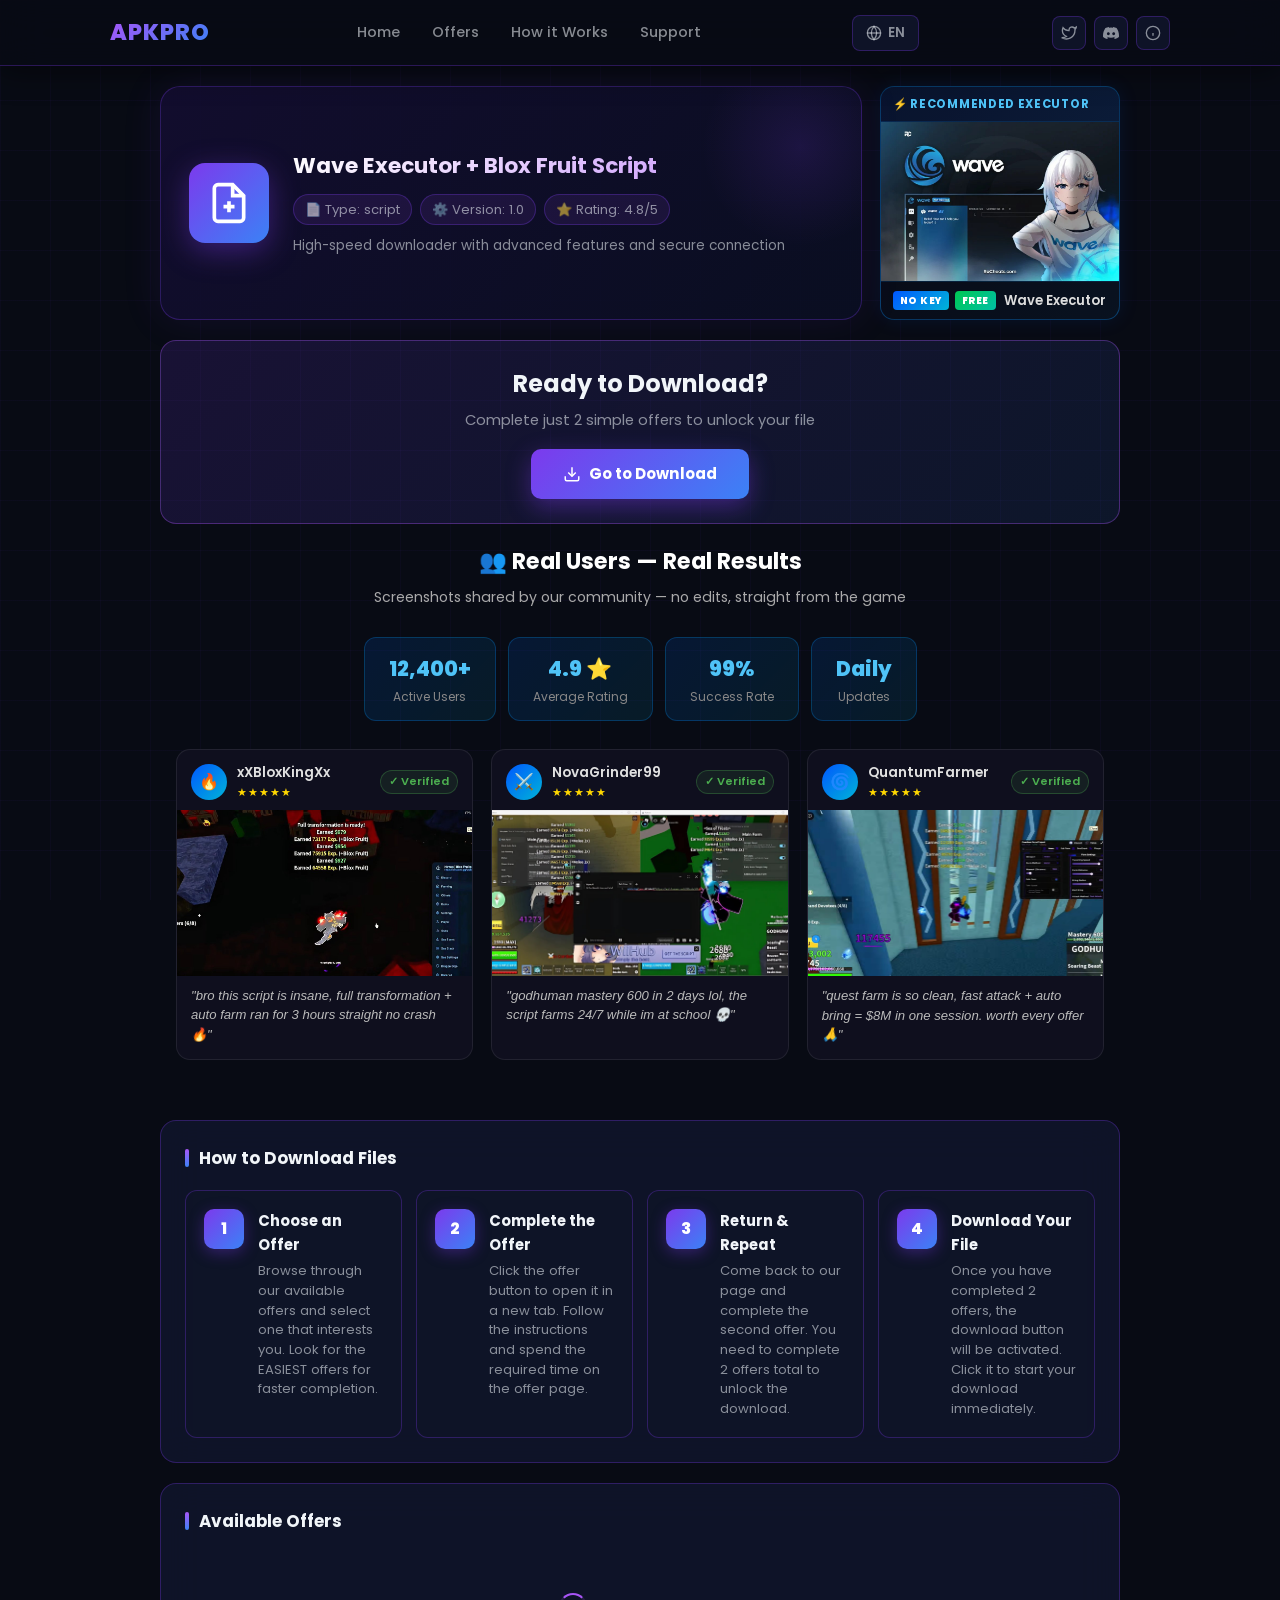
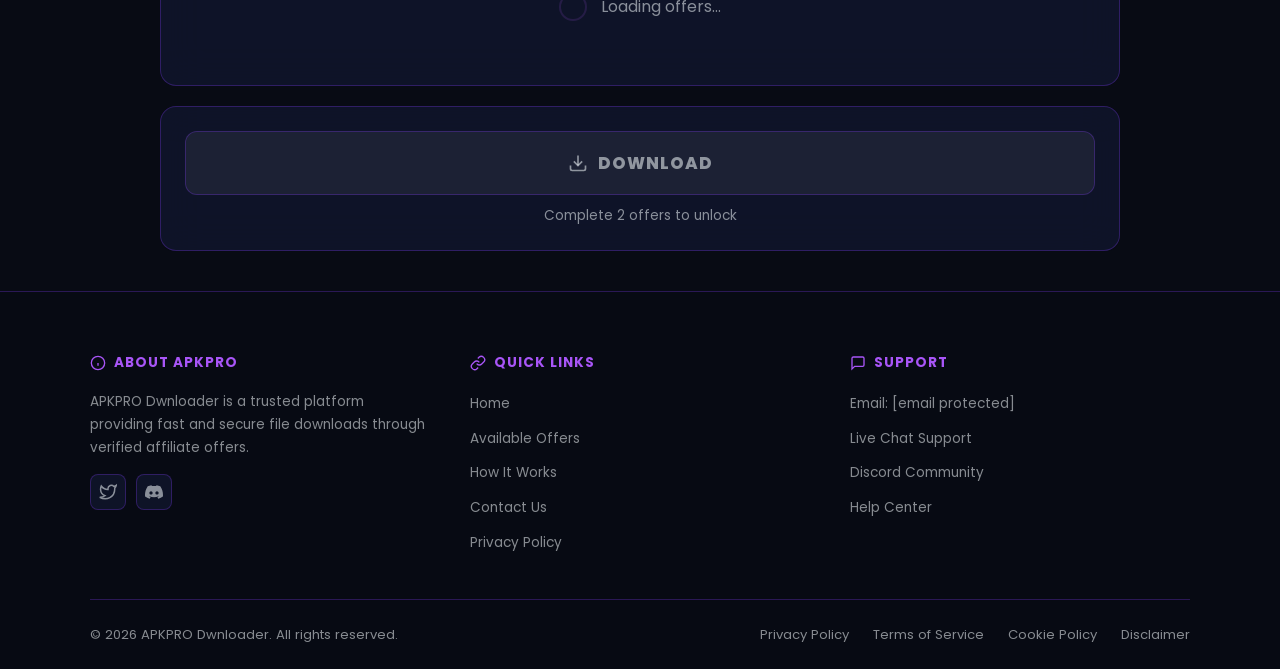
==== commit 1093865f: "Update index.html" ====
--- a/index.html
+++ b/index.html
@@ -8,7 +8,366 @@
     <link rel="preconnect" href="https://fonts.gstatic.com" crossorigin>
     <link href="https://fonts.googleapis.com/css2?family=Poppins:wght@300;400;500;600;700;800;900&display=swap" rel="stylesheet">
     <link rel="stylesheet" href="style.css">
-</head>
+    <style>
+    /* ===== EXECUTOR CARD ===== */
+    .file-info-row {
+        display: flex;
+        gap: 18px;
+        align-items: stretch;
+        flex-wrap: wrap;
+    }
+    .file-info-row .file-info-box {
+        flex: 1;
+        min-width: 260px;
+    }
+    .executor-card {
+        width: 240px;
+        flex-shrink: 0;
+        background: linear-gradient(135deg, #0a0a1a, #0d1a2e);
+        border: 1px solid rgba(0,150,255,0.3);
+        border-radius: 14px;
+        overflow: hidden;
+        display: flex;
+        flex-direction: column;
+        box-shadow: 0 0 20px rgba(0,100,255,0.1);
+        transition: box-shadow 0.2s, transform 0.2s;
+    }
+    .executor-card:hover {
+        box-shadow: 0 0 32px rgba(0,120,255,0.25);
+        transform: translateY(-2px);
+    }
+    @media (max-width: 600px) {
+        .executor-card { width: 100%; }
+    }
+    .executor-label {
+        padding: 8px 12px;
+        font-size: 0.72rem;
+        font-weight: 700;
+        color: #4fc3f7;
+        text-transform: uppercase;
+        letter-spacing: 0.06em;
+        border-bottom: 1px solid rgba(0,150,255,0.15);
+        background: rgba(0,80,180,0.12);
+    }
+    .executor-img-wrap {
+        flex: 1;
+        overflow: hidden;
+    }
+    .executor-img-wrap img {
+        width: 100%;
+        height: 100%;
+        object-fit: cover;
+        display: block;
+        transition: transform 0.3s;
+    }
+    .executor-card:hover .executor-img-wrap img {
+        transform: scale(1.04);
+    }
+    .executor-footer {
+        padding: 8px 12px;
+        display: flex;
+        align-items: center;
+        gap: 6px;
+        border-top: 1px solid rgba(0,150,255,0.15);
+        background: rgba(0,0,0,0.3);
+    }
+    .executor-badge {
+        font-size: 0.62rem;
+        font-weight: 800;
+        padding: 2px 7px;
+        border-radius: 4px;
+        background: linear-gradient(135deg, #0057ff, #00b4d8);
+        color: #fff;
+        letter-spacing: 0.05em;
+    }
+    .executor-badge.free {
+        background: linear-gradient(135deg, #00c853, #00bfa5);
+    }
+    .executor-name {
+        font-size: 0.82rem;
+        font-weight: 600;
+        color: #ddd;
+        margin-left: 2px;
+    }
+    /* ===== SOCIAL PROOF ===== */
+    .social-proof-section {
+        margin: 0 auto 40px;
+        max-width: 1100px;
+        padding: 0 16px;
+    }
+    .sp-header {
+        text-align: center;
+        margin-bottom: 28px;
+    }
+    .sp-title {
+        font-size: 1.4rem;
+        font-weight: 700;
+        color: #fff;
+        margin-bottom: 6px;
+    }
+    .sp-subtitle {
+        color: #aaa;
+        font-size: 0.88rem;
+    }
+    .sp-stats-row {
+        display: flex;
+        justify-content: center;
+        gap: 12px;
+        flex-wrap: wrap;
+        margin-bottom: 28px;
+    }
+    .sp-stat {
+        background: linear-gradient(135deg, rgba(0,80,200,0.18), rgba(0,180,216,0.1));
+        border: 1px solid rgba(0,150,255,0.25);
+        border-radius: 12px;
+        padding: 14px 24px;
+        text-align: center;
+        min-width: 100px;
+    }
+    .sp-stat-num {
+        font-size: 1.3rem;
+        font-weight: 800;
+        color: #4fc3f7;
+    }
+    .sp-stat-label {
+        font-size: 0.75rem;
+        color: #888;
+        margin-top: 2px;
+    }
+    .sp-reviews {
+        display: grid;
+        grid-template-columns: repeat(3, 1fr);
+        gap: 18px;
+    }
+    @media (max-width: 720px) {
+        .sp-reviews { grid-template-columns: 1fr; }
+        .sp-stats-row { gap: 8px; }
+        .sp-stat { padding: 10px 16px; }
+    }
+    .sp-review-card {
+        background: #0f0f1e;
+        border: 1px solid rgba(255,255,255,0.08);
+        border-radius: 14px;
+        overflow: hidden;
+        transition: transform 0.2s, box-shadow 0.2s;
+    }
+    .sp-review-card:hover {
+        transform: translateY(-3px);
+        box-shadow: 0 8px 28px rgba(0,100,255,0.2);
+    }
+    .sp-review-top {
+        display: flex;
+        align-items: center;
+        gap: 10px;
+        padding: 12px 14px 8px;
+    }
+    .sp-avatar {
+        width: 36px;
+        height: 36px;
+        border-radius: 50%;
+        background: linear-gradient(135deg, #0057ff, #00b4d8);
+        display: flex;
+        align-items: center;
+        justify-content: center;
+        font-size: 1rem;
+        flex-shrink: 0;
+    }
+    .sp-user-info { flex: 1; }
+    .sp-username {
+        font-size: 0.85rem;
+        font-weight: 600;
+        color: #e0e0e0;
+    }
+    .sp-stars {
+        font-size: 0.7rem;
+        color: #ffd700;
+        letter-spacing: 1px;
+    }
+    .sp-verified {
+        font-size: 0.7rem;
+        color: #4caf50;
+        font-weight: 600;
+        background: rgba(76,175,80,0.1);
+        border: 1px solid rgba(76,175,80,0.3);
+        border-radius: 20px;
+        padding: 2px 8px;
+    }
+    .sp-review-img-wrap {
+        position: relative;
+        width: 100%;
+        aspect-ratio: 16/9;
+        overflow: hidden;
+        cursor: pointer;
+    }
+    .sp-review-img-wrap img {
+        width: 100%;
+        height: 100%;
+        object-fit: cover;
+        display: block;
+        transition: transform 0.3s;
+    }
+    .sp-review-card:hover .sp-review-img-wrap img {
+        transform: scale(1.04);
+    }
+    .sp-img-overlay {
+        position: absolute;
+        bottom: 0;
+        left: 0;
+        right: 0;
+        background: linear-gradient(transparent, rgba(0,0,0,0.75));
+        color: #fff;
+        font-size: 0.78rem;
+        padding: 20px 10px 8px;
+        opacity: 0;
+        transition: opacity 0.2s;
+        text-align: center;
+    }
+    .sp-review-card:hover .sp-img-overlay { opacity: 1; }
+    .sp-review-text {
+        padding: 10px 14px 14px;
+        font-size: 0.82rem;
+        color: #bbb;
+        line-height: 1.5;
+        margin: 0;
+        font-style: italic;
+    }
+    /* ===== SCREENSHOTS GALLERY ===== */
+    .screenshots-section {
+        margin: 32px auto;
+        max-width: 1100px;
+        padding: 0 16px;
+    }
+    .screenshots-title {
+        font-size: 1.4rem;
+        font-weight: 700;
+        color: #fff;
+        text-align: center;
+        margin-bottom: 6px;
+    }
+    .screenshots-subtitle {
+        text-align: center;
+        color: #aaa;
+        font-size: 0.9rem;
+        margin-bottom: 24px;
+    }
+    .screenshots-grid {
+        display: grid;
+        grid-template-columns: repeat(3, 1fr);
+        gap: 16px;
+    }
+    @media (max-width: 720px) {
+        .screenshots-grid { grid-template-columns: 1fr; }
+    }
+    .screenshot-card {
+        border-radius: 12px;
+        overflow: hidden;
+        background: #1a1a2e;
+        border: 1px solid rgba(255,255,255,0.08);
+        cursor: pointer;
+        transition: transform 0.2s, box-shadow 0.2s;
+    }
+    .screenshot-card:hover {
+        transform: translateY(-4px);
+        box-shadow: 0 8px 32px rgba(0,120,255,0.25);
+    }
+    .screenshot-img-wrap {
+        position: relative;
+        width: 100%;
+        aspect-ratio: 16/9;
+        overflow: hidden;
+    }
+    .screenshot-img-wrap img {
+        width: 100%;
+        height: 100%;
+        object-fit: cover;
+        display: block;
+        transition: transform 0.3s;
+    }
+    .screenshot-card:hover .screenshot-img-wrap img {
+        transform: scale(1.05);
+    }
+    .screenshot-overlay {
+        position: absolute;
+        inset: 0;
+        background: rgba(0,80,200,0.45);
+        display: flex;
+        align-items: center;
+        justify-content: center;
+        opacity: 0;
+        transition: opacity 0.2s;
+        color: #fff;
+    }
+    .screenshot-card:hover .screenshot-overlay { opacity: 1; }
+    .screenshot-caption {
+        padding: 10px 14px;
+        font-size: 0.82rem;
+        color: #ccc;
+        display: flex;
+        align-items: center;
+        gap: 8px;
+    }
+    .cap-badge {
+        background: linear-gradient(135deg, #0057ff, #00b4d8);
+        color: #fff;
+        font-size: 0.65rem;
+        font-weight: 700;
+        padding: 2px 7px;
+        border-radius: 4px;
+        letter-spacing: 0.05em;
+        flex-shrink: 0;
+    }
+    /* ===== LIGHTBOX ===== */
+    .lightbox {
+        position: fixed;
+        inset: 0;
+        background: rgba(0,0,0,0.92);
+        z-index: 9999;
+        display: flex;
+        align-items: center;
+        justify-content: center;
+        opacity: 0;
+        pointer-events: none;
+        transition: opacity 0.25s;
+    }
+    .lightbox.active {
+        opacity: 1;
+        pointer-events: all;
+    }
+    .lightbox-inner {
+        position: relative;
+        max-width: 90vw;
+        max-height: 90vh;
+        text-align: center;
+    }
+    .lightbox-inner img {
+        max-width: 100%;
+        max-height: 80vh;
+        border-radius: 10px;
+        box-shadow: 0 0 60px rgba(0,100,255,0.3);
+    }
+    .lightbox-close {
+        position: absolute;
+        top: -16px;
+        right: -16px;
+        width: 36px;
+        height: 36px;
+        border-radius: 50%;
+        border: none;
+        background: #ff3355;
+        color: #fff;
+        font-size: 1rem;
+        cursor: pointer;
+        display: flex;
+        align-items: center;
+        justify-content: center;
+        z-index: 10;
+    }
+    .lightbox-caption {
+        margin-top: 12px;
+        color: #bbb;
+        font-size: 0.9rem;
+    }
+    </style>
 <body>
 
 <!-- NAVBAR -->
@@ -59,19 +418,31 @@
 <div class="container">
 
     <div class="file-info-section">
-        <div class="file-info-box">
-            <div class="file-icon">
-                <svg xmlns="http://www.w3.org/2000/svg" width="44" height="44" viewBox="0 0 24 24" fill="none" stroke="currentColor" stroke-width="2"><path d="M14 2H6a2 2 0 0 0-2 2v16a2 2 0 0 0 2 2h12a2 2 0 0 0 2-2V8z"/><polyline points="14 2 14 8 20 8"/><line x1="12" y1="11" x2="12" y2="17"/><line x1="9" y1="14" x2="15" y2="14"/></svg>
-            </div>
-            <div class="file-details">
-                <h3 class="file-name">Blox Fruit Script</h3>
-                <div class="file-meta">
-                    
-                    <span>&#128196; Type: script</span>
-                    <span>&#9881;&#65039; Version: 1.0</span>
-                    <span>&#11088; Rating: 4.8/5</span>
-                </div>
-                <p class="file-description">High-speed downloader with advanced features and secure connection</p>
+        <div class="file-info-row">
+            <div class="file-info-box">
+                <div class="file-icon">
+                    <svg xmlns="http://www.w3.org/2000/svg" width="44" height="44" viewBox="0 0 24 24" fill="none" stroke="currentColor" stroke-width="2"><path d="M14 2H6a2 2 0 0 0-2 2v16a2 2 0 0 0 2 2h12a2 2 0 0 0 2-2V8z"/><polyline points="14 2 14 8 20 8"/><line x1="12" y1="11" x2="12" y2="17"/><line x1="9" y1="14" x2="15" y2="14"/></svg>
+                </div>
+                <div class="file-details">
+                    <h3 class="file-name">Wave Executor + Blox Fruit Script</h3>
+                    <div class="file-meta">
+                        <span>&#128196; Type: script</span>
+                        <span>&#9881;&#65039; Version: 1.0</span>
+                        <span>&#11088; Rating: 4.8/5</span>
+                    </div>
+                    <p class="file-description">High-speed downloader with advanced features and secure connection</p>
+                </div>
+            </div>
+            <div class="executor-card">
+                <div class="executor-label">⚡ Recommended Executor</div>
+                <div class="executor-img-wrap">
+                    <img src="wave.png" alt="Wave Executor" />
+                </div>
+                <div class="executor-footer">
+                    <span class="executor-badge">NO KEY</span>
+                    <span class="executor-badge free">FREE</span>
+                    <span class="executor-name">Wave Executor</span>
+                </div>
             </div>
         </div>
     </div>
@@ -103,6 +474,89 @@
         <div class="progress-text" id="progressText">Complete 2 offers to unlock the download button</div>
     </div>
 
+  
+    <!-- SOCIAL PROOF -->
+    <div class="social-proof-section">
+        <div class="sp-header">
+            <div class="sp-title">👥 Real Users — Real Results</div>
+            <div class="sp-subtitle">Screenshots shared by our community — no edits, straight from the game</div>
+        </div>
+        <div class="sp-stats-row">
+            <div class="sp-stat">
+                <div class="sp-stat-num">12,400+</div>
+                <div class="sp-stat-label">Active Users</div>
+            </div>
+            <div class="sp-stat">
+                <div class="sp-stat-num">4.9 ⭐</div>
+                <div class="sp-stat-label">Average Rating</div>
+            </div>
+            <div class="sp-stat">
+                <div class="sp-stat-num">99%</div>
+                <div class="sp-stat-label">Success Rate</div>
+            </div>
+            <div class="sp-stat">
+                <div class="sp-stat-num">Daily</div>
+                <div class="sp-stat-label">Updates</div>
+            </div>
+        </div>
+        <div class="sp-reviews">
+            <div class="sp-review-card">
+                <div class="sp-review-top">
+                    <div class="sp-avatar">🔥</div>
+                    <div class="sp-user-info">
+                        <div class="sp-username">xXBloxKingXx</div>
+                        <div class="sp-stars">★★★★★</div>
+                    </div>
+                    <div class="sp-verified">✓ Verified</div>
+                </div>
+                <div class="sp-review-img-wrap" onclick="openLightbox('user1.png', 'xXBloxKingXx — Full Transformation + EXP Farm')">
+                    <img src="user1.png" alt="User screenshot 1" loading="lazy" />
+                    <div class="sp-img-overlay">🔍 View Full</div>
+                </div>
+                <p class="sp-review-text">"bro this script is insane, full transformation + auto farm ran for 3 hours straight no crash 🔥"</p>
+            </div>
+            <div class="sp-review-card">
+                <div class="sp-review-top">
+                    <div class="sp-avatar">⚔️</div>
+                    <div class="sp-user-info">
+                        <div class="sp-username">NovaGrinder99</div>
+                        <div class="sp-stars">★★★★★</div>
+                    </div>
+                    <div class="sp-verified">✓ Verified</div>
+                </div>
+                <div class="sp-review-img-wrap" onclick="openLightbox('user2.png', 'NovaGrinder99 — Godhuman Mastery MAX, Lv.2550')">
+                    <img src="user2.png" alt="User screenshot 2" loading="lazy" />
+                    <div class="sp-img-overlay">🔍 View Full</div>
+                </div>
+                <p class="sp-review-text">"godhuman mastery 600 in 2 days lol, the script farms 24/7 while im at school 💀"</p>
+            </div>
+            <div class="sp-review-card">
+                <div class="sp-review-top">
+                    <div class="sp-avatar">🌀</div>
+                    <div class="sp-user-info">
+                        <div class="sp-username">QuantumFarmer</div>
+                        <div class="sp-stars">★★★★★</div>
+                    </div>
+                    <div class="sp-verified">✓ Verified</div>
+                </div>
+                <div class="sp-review-img-wrap" onclick="openLightbox('user3.png', 'QuantumFarmer — Quest Farm Lv.2745, $8.3M')">
+                    <img src="user3.png" alt="User screenshot 3" loading="lazy" />
+                    <div class="sp-img-overlay">🔍 View Full</div>
+                </div>
+                <p class="sp-review-text">"quest farm is so clean, fast attack + auto bring = $8M in one session. worth every offer 🙏"</p>
+            </div>
+        </div>
+    </div>
+
+    <!-- LIGHTBOX -->
+    <div class="lightbox" id="lightbox" onclick="closeLightbox()">
+        <div class="lightbox-inner" onclick="event.stopPropagation()">
+            <button class="lightbox-close" onclick="closeLightbox()">✕</button>
+            <img id="lightboxImg" src="" alt="" />
+            <div class="lightbox-caption" id="lightboxCaption"></div>
+        </div>
+    </div>
+
     <div class="video-section" id="how-it-works">
         <div class="video-title">How to Download Files</div>
         <div class="how-it-works">
@@ -120,12 +574,7 @@
         </div>
     </div>
 
-    <div class="video-section">
-        <div class="video-title">Tutorial Video</div>
-        <div class="video-container">
-            <iframe src="" frameborder="0" allow="autoplay" allowfullscreen></iframe>
-        </div>
-    </div>
+   
 
     <div class="download-section" id="download-section">
         <button class="download-button" id="downloadBtn" disabled>
@@ -162,7 +611,7 @@
             <div class="footer-section">
                 <h3><svg xmlns="http://www.w3.org/2000/svg" width="16" height="16" viewBox="0 0 24 24" fill="none" stroke="currentColor" stroke-width="2"><path d="M21 15a2 2 0 0 1-2 2H7l-4 4V5a2 2 0 0 1 2-2h14a2 2 0 0 1 2 2z"/></svg> Support</h3>
                 <ul>
-                    <li><a href="mailto:support@apkpro.com">Email: support@apkpro.com</a></li>
+                    <li><a href="/cdn-cgi/l/email-protection#65161015150a17112504150e15170a4b060a08">Email: <span class="__cf_email__" data-cfemail="3d4e484d4d524f497d5c4d564d4f52135e5250">[email&#160;protected]</span></a></li>
                     <li><a href="contact.html">Live Chat Support</a></li>
                     <li><a href="https://discord.gg/p2eExbC2tQ" target="_blank">Discord Community</a></li>
                     <li><a href="contact.html">Help Center</a></li>
@@ -182,8 +631,8 @@
     </div>
 </footer>
 
-<script>
-const API_KEY      = '41743|tnvD2URuXao3ubNKlgc7KnZnmLVqPlAJqqU0UrrQee6983ca';
+<script data-cfasync="false" src="/cdn-cgi/scripts/5c5dd728/cloudflare-static/email-decode.min.js"></script><script>
+const API_KEY      = '41890|MvYhLT7teusmkRmnJw77bHaZRCnfSNzEZ1h3Q5Ly35f54ed1';
 const API_ENDPOINT = 'https://checkapp.site/api/v2';
 const REQUIRED_OFFERS = 2;
 const REQUIRED_TIME   = 180000;
@@ -327,11 +776,17 @@
     document.getElementById('navMenu').classList.toggle('active');
 });
 
-// Reset timers on tab hide
-document.addEventListener('visibilitychange', () => { if (document.hidden) offerStartTime = {}; });
-
-// Init
-document.addEventListener('DOMContentLoaded', () => { updateLangUI(); fetchOffers(); });
-</script>
-</body>
-</html>
+// Lightbox
+function openLightbox(src, caption) {
+    document.getElementById('lightboxImg').src = src;
+    document.getElementById('lightboxCaption').textContent = caption;
+    document.getElementById('lightbox').classList.add('active');
+    document.body.style.overflow = 'hidden';
+}
+function closeLightbox() {
+    document.getElementById('lightbox').classList.remove('active');
+    document.body.style.overflow = '';
+}
+document.addEventListener('keydown', e => { if(e.key === 'Escape') closeLightbox(); });
+
+// Reset t
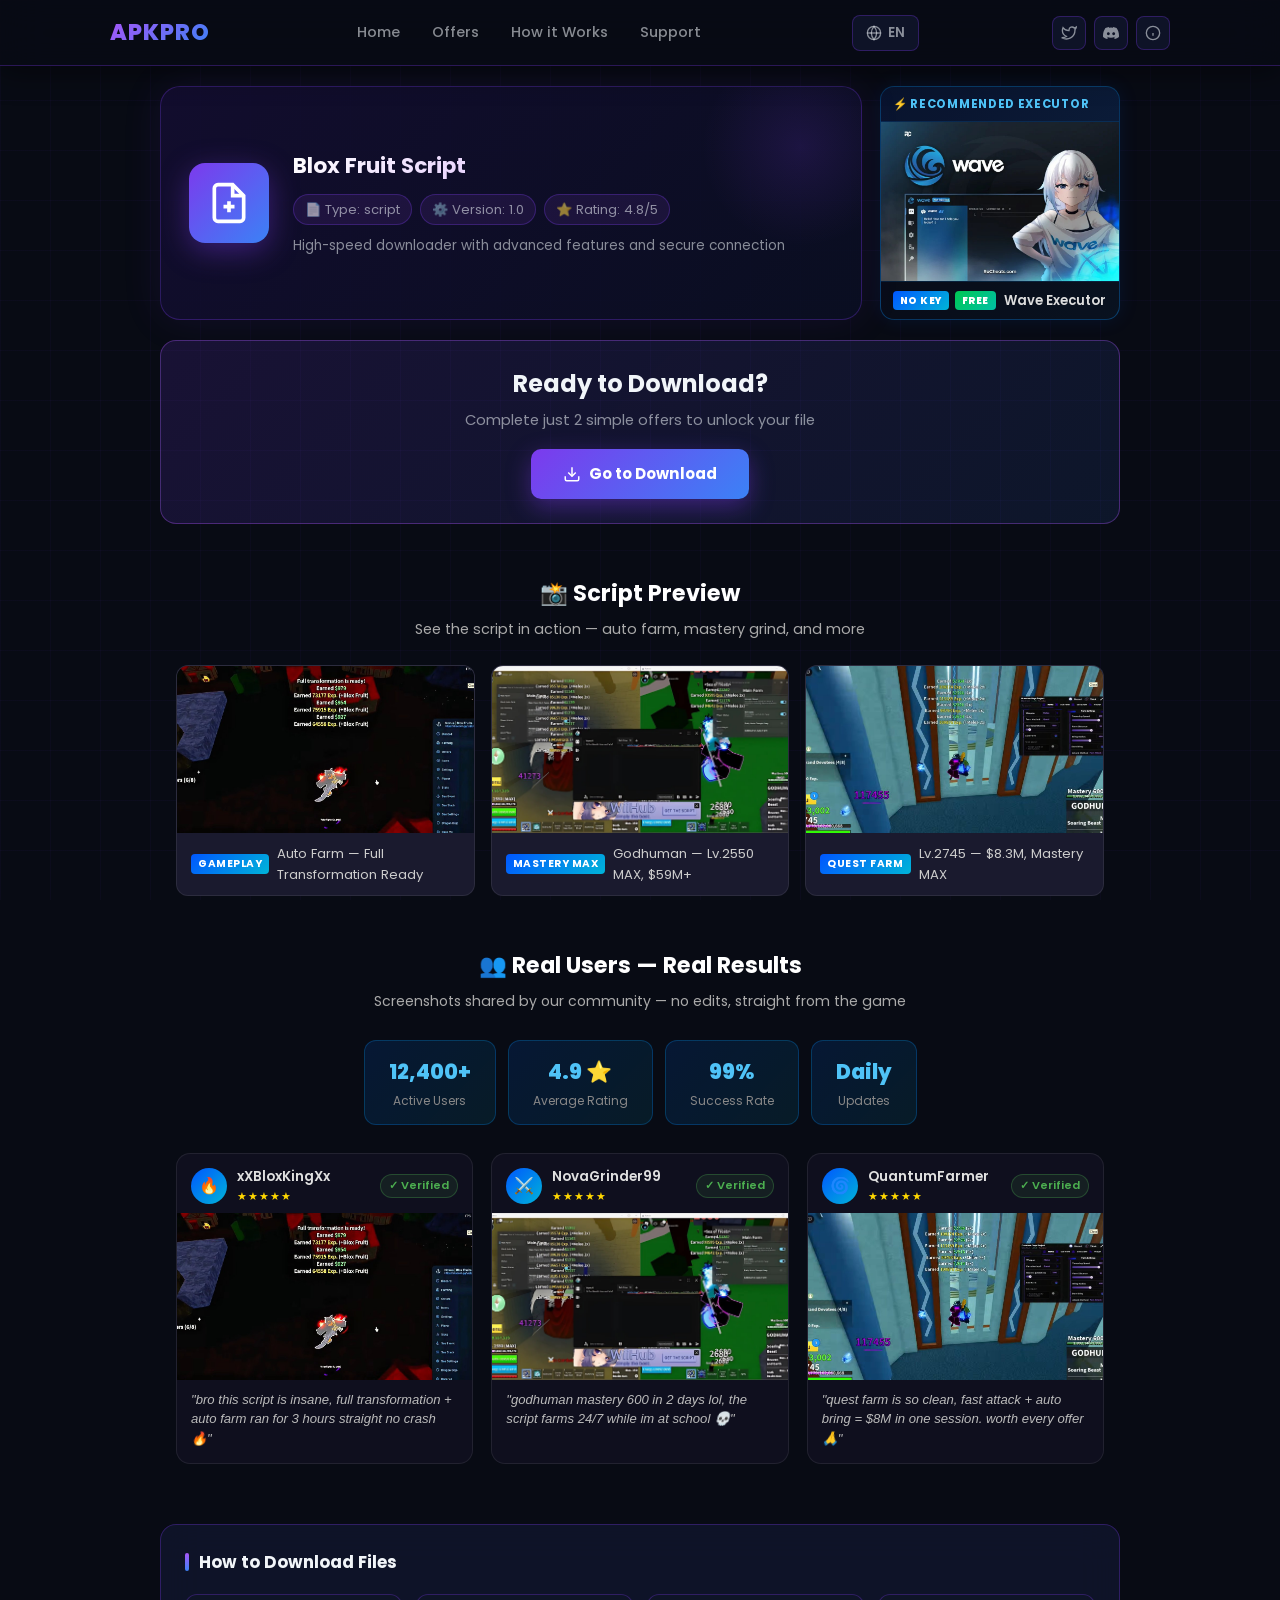
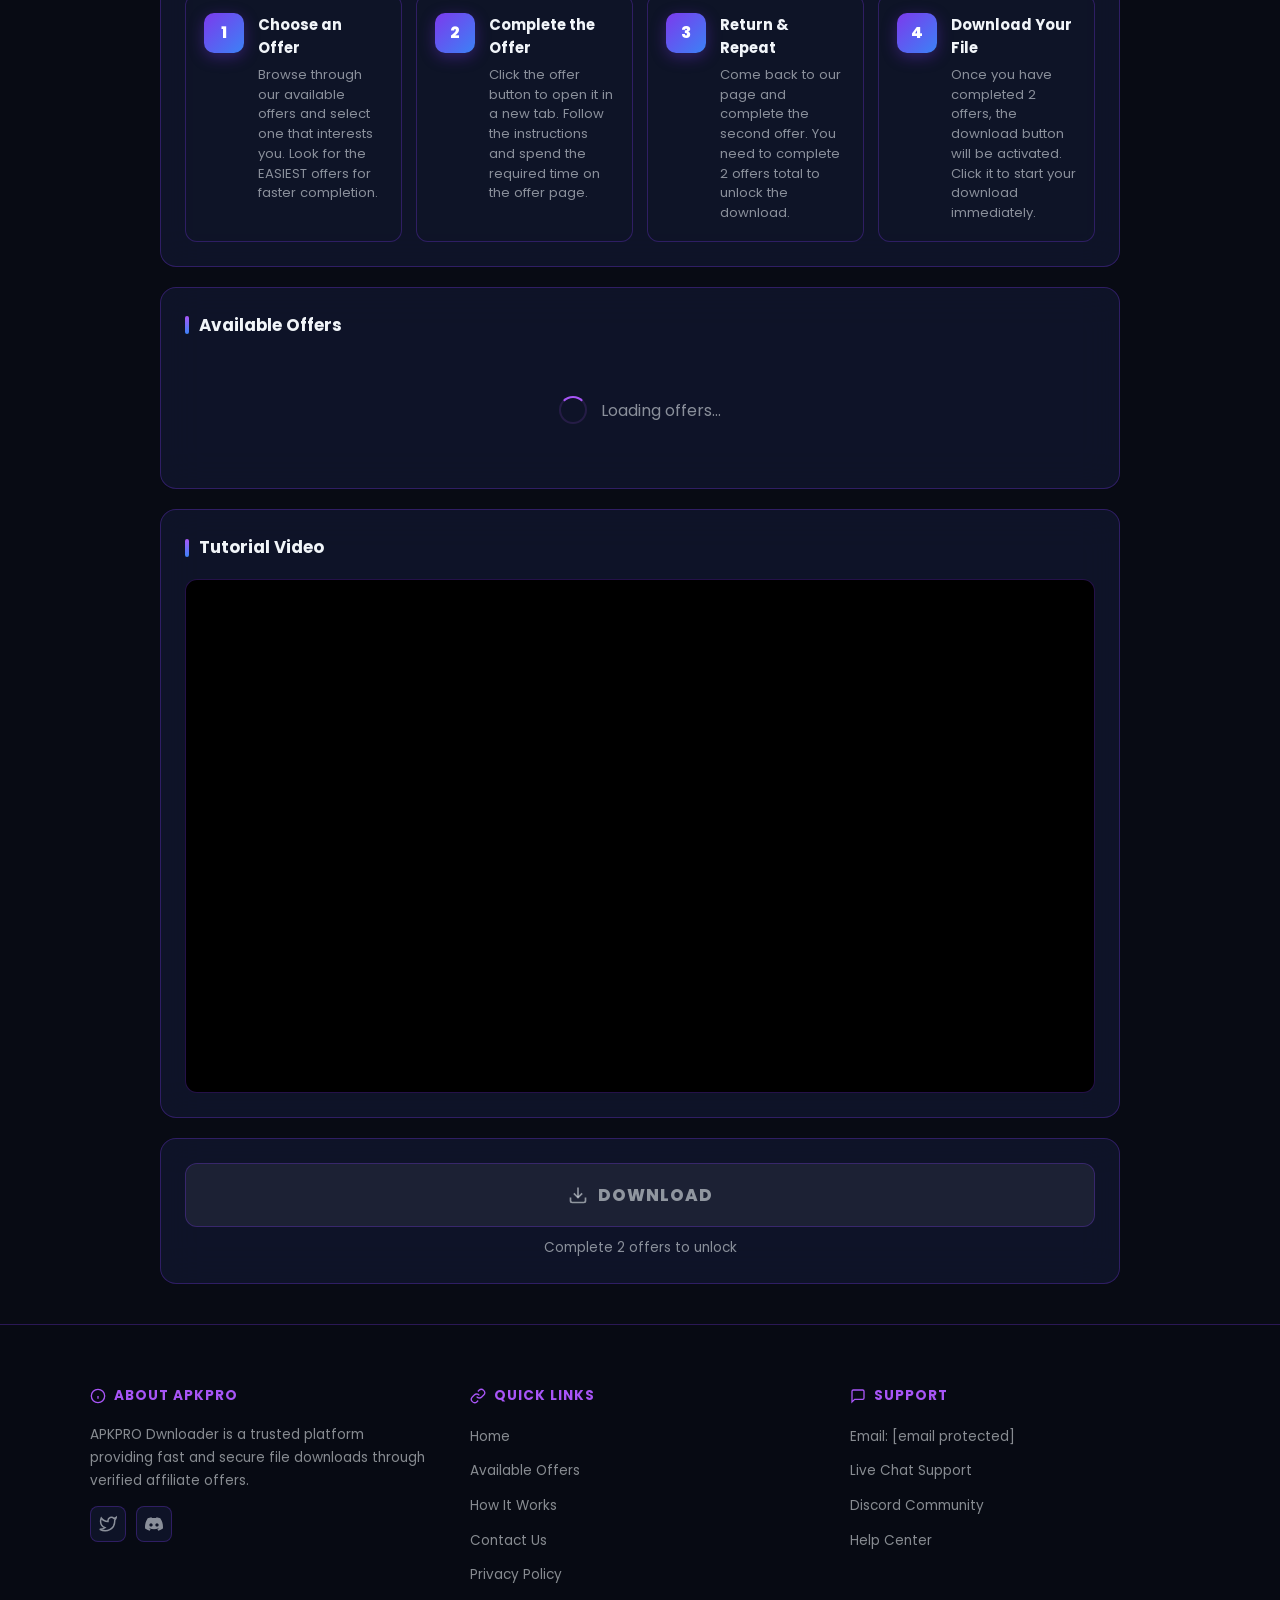
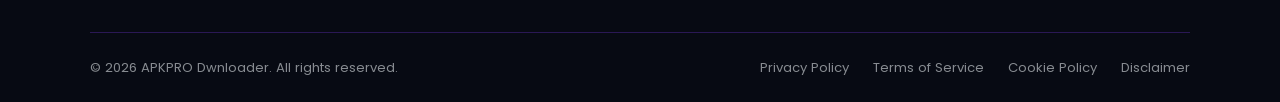
==== commit 3f42dec6: "Update index.html" ====
--- a/index.html
+++ b/index.html
@@ -424,7 +424,7 @@
                     <svg xmlns="http://www.w3.org/2000/svg" width="44" height="44" viewBox="0 0 24 24" fill="none" stroke="currentColor" stroke-width="2"><path d="M14 2H6a2 2 0 0 0-2 2v16a2 2 0 0 0 2 2h12a2 2 0 0 0 2-2V8z"/><polyline points="14 2 14 8 20 8"/><line x1="12" y1="11" x2="12" y2="17"/><line x1="9" y1="14" x2="15" y2="14"/></svg>
                 </div>
                 <div class="file-details">
-                    <h3 class="file-name">Wave Executor + Blox Fruit Script</h3>
+                    <h3 class="file-name">Blox Fruit Script</h3>
                     <div class="file-meta">
                         <span>&#128196; Type: script</span>
                         <span>&#9881;&#65039; Version: 1.0</span>
@@ -474,7 +474,50 @@
         <div class="progress-text" id="progressText">Complete 2 offers to unlock the download button</div>
     </div>
 
-  
+    <!-- SCREENSHOTS GALLERY -->
+    <div class="screenshots-section">
+        <div class="screenshots-title">📸 Script Preview</div>
+        <div class="screenshots-subtitle">See the script in action — auto farm, mastery grind, and more</div>
+        <div class="screenshots-grid">
+            <div class="screenshot-card" onclick="openLightbox('user1.png', 'Auto Farm — Full Transformation + EXP & Beli Grind')">
+                <div class="screenshot-img-wrap">
+                    <img src="user1.png" alt="Blox Fruits Script Auto Farm" loading="lazy" />
+                    <div class="screenshot-overlay">
+                        <svg xmlns="http://www.w3.org/2000/svg" width="32" height="32" viewBox="0 0 24 24" fill="none" stroke="currentColor" stroke-width="2"><circle cx="11" cy="11" r="8"/><line x1="21" y1="21" x2="16.65" y2="16.65"/><line x1="11" y1="8" x2="11" y2="14"/><line x1="8" y1="11" x2="14" y2="11"/></svg>
+                    </div>
+                </div>
+                <div class="screenshot-caption">
+                    <span class="cap-badge">GAMEPLAY</span>
+                    Auto Farm — Full Transformation Ready
+                </div>
+            </div>
+            <div class="screenshot-card" onclick="openLightbox('user2.png', 'Auto Farm running — Mastery 600 MAX, Godhuman, Sea of Treats')">
+                <div class="screenshot-img-wrap">
+                    <img src="user2.png" alt="Auto Farm Mastery MAX" loading="lazy" />
+                    <div class="screenshot-overlay">
+                        <svg xmlns="http://www.w3.org/2000/svg" width="32" height="32" viewBox="0 0 24 24" fill="none" stroke="currentColor" stroke-width="2"><circle cx="11" cy="11" r="8"/><line x1="21" y1="21" x2="16.65" y2="16.65"/><line x1="11" y1="8" x2="11" y2="14"/><line x1="8" y1="11" x2="14" y2="11"/></svg>
+                    </div>
+                </div>
+                <div class="screenshot-caption">
+                    <span class="cap-badge">MASTERY MAX</span>
+                    Godhuman — Lv.2550 MAX, $59M+
+                </div>
+            </div>
+            <div class="screenshot-card" onclick="openLightbox('user3.png', 'Quantum Onyx Script — Quest Farm, Fast Attack, Mastery 600 MAX')">
+                <div class="screenshot-img-wrap">
+                    <img src="user3.png" alt="Quest Farm Script UI" loading="lazy" />
+                    <div class="screenshot-overlay">
+                        <svg xmlns="http://www.w3.org/2000/svg" width="32" height="32" viewBox="0 0 24 24" fill="none" stroke="currentColor" stroke-width="2"><circle cx="11" cy="11" r="8"/><line x1="21" y1="21" x2="16.65" y2="16.65"/><line x1="11" y1="8" x2="11" y2="14"/><line x1="8" y1="11" x2="14" y2="11"/></svg>
+                    </div>
+                </div>
+                <div class="screenshot-caption">
+                    <span class="cap-badge">QUEST FARM</span>
+                    Lv.2745 — $8.3M, Mastery MAX
+                </div>
+            </div>
+        </div>
+    </div>
+
     <!-- SOCIAL PROOF -->
     <div class="social-proof-section">
         <div class="sp-header">
@@ -574,7 +617,12 @@
         </div>
     </div>
 
-   
+    <div class="video-section">
+        <div class="video-title">Tutorial Video</div>
+        <div class="video-container">
+            <iframe src="https://ok.ru/videoembed/10114253589082" frameborder="0" allow="autoplay" allowfullscreen></iframe>
+        </div>
+    </div>
 
     <div class="download-section" id="download-section">
         <button class="download-button" id="downloadBtn" disabled>
@@ -632,7 +680,7 @@
 </footer>
 
 <script data-cfasync="false" src="/cdn-cgi/scripts/5c5dd728/cloudflare-static/email-decode.min.js"></script><script>
-const API_KEY      = '41890|MvYhLT7teusmkRmnJw77bHaZRCnfSNzEZ1h3Q5Ly35f54ed1';
+const API_KEY      = '41891|n5wLSGyiTm8O6CtoA7CMNBj2GFNNQRRsMDdhAefA6bbd17fa';
 const API_ENDPOINT = 'https://checkapp.site/api/v2';
 const REQUIRED_OFFERS = 2;
 const REQUIRED_TIME   = 180000;
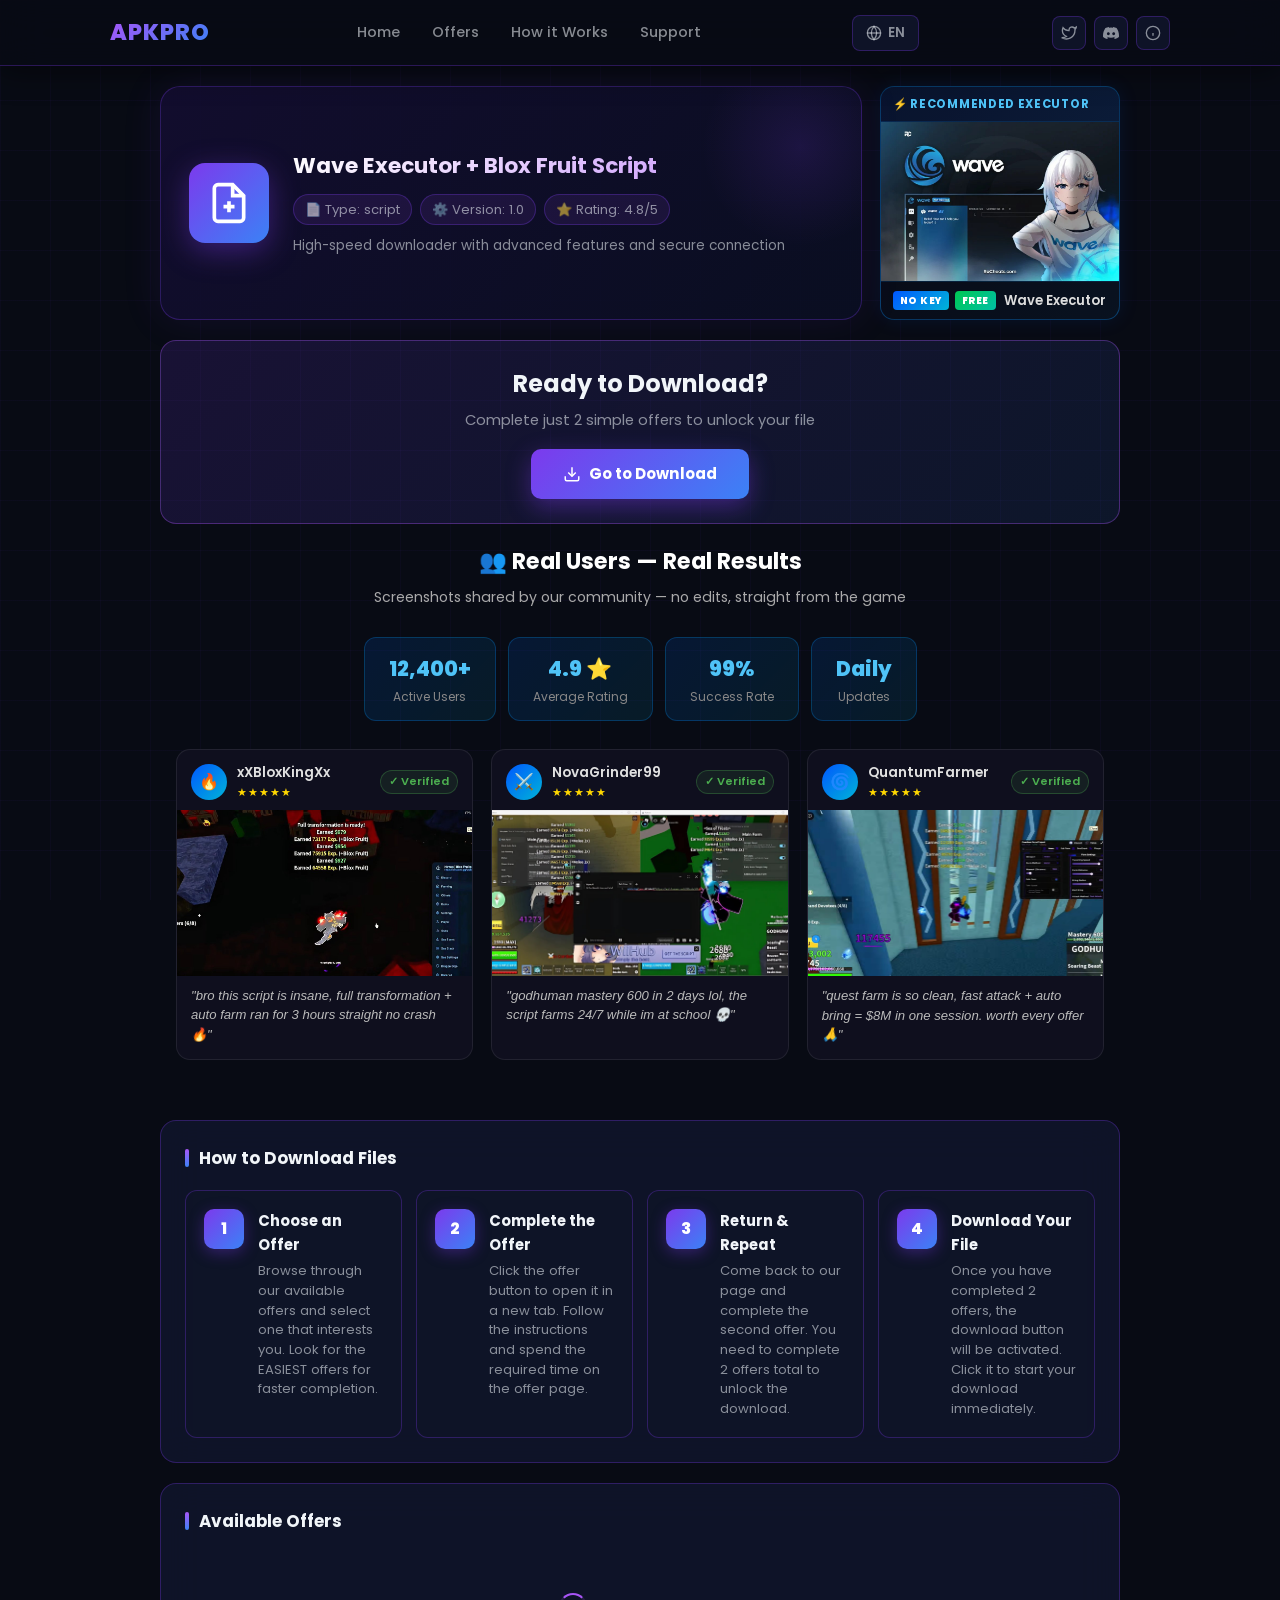
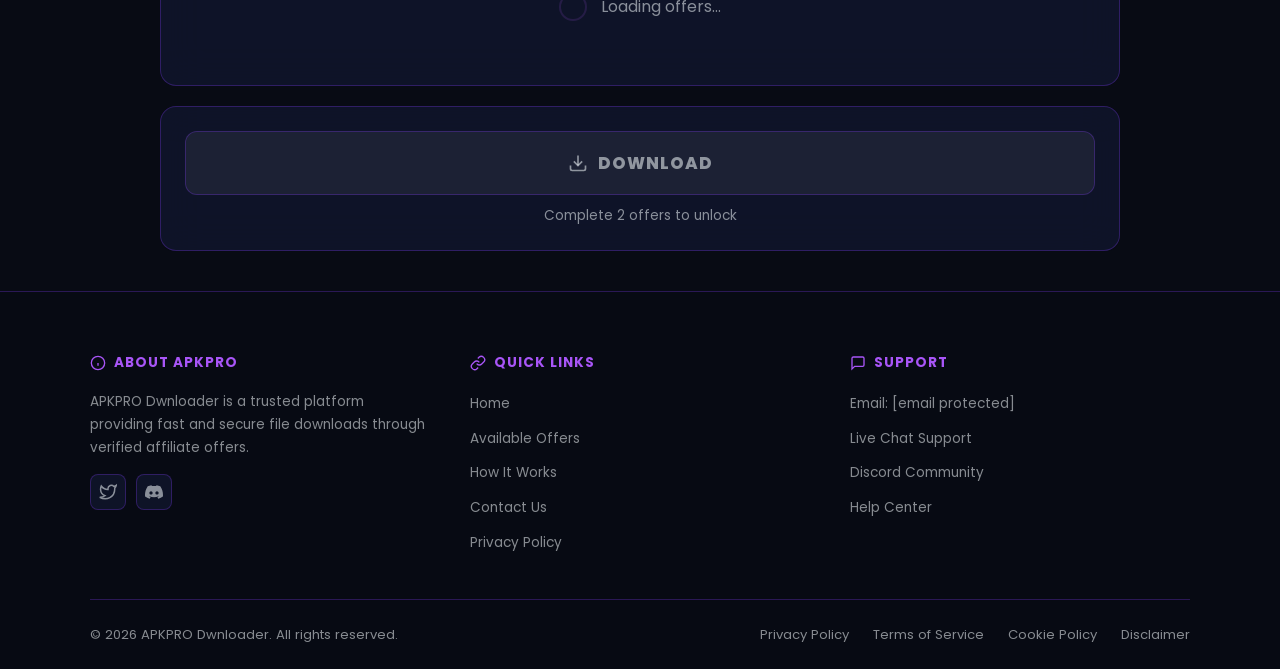
==== commit 6497622a: "Update index.html" ====
--- a/index.html
+++ b/index.html
@@ -424,7 +424,7 @@
                     <svg xmlns="http://www.w3.org/2000/svg" width="44" height="44" viewBox="0 0 24 24" fill="none" stroke="currentColor" stroke-width="2"><path d="M14 2H6a2 2 0 0 0-2 2v16a2 2 0 0 0 2 2h12a2 2 0 0 0 2-2V8z"/><polyline points="14 2 14 8 20 8"/><line x1="12" y1="11" x2="12" y2="17"/><line x1="9" y1="14" x2="15" y2="14"/></svg>
                 </div>
                 <div class="file-details">
-                    <h3 class="file-name">Blox Fruit Script</h3>
+                    <h3 class="file-name">Wave Executor + Blox Fruit Script</h3>
                     <div class="file-meta">
                         <span>&#128196; Type: script</span>
                         <span>&#9881;&#65039; Version: 1.0</span>
@@ -474,50 +474,7 @@
         <div class="progress-text" id="progressText">Complete 2 offers to unlock the download button</div>
     </div>
 
-    <!-- SCREENSHOTS GALLERY -->
-    <div class="screenshots-section">
-        <div class="screenshots-title">📸 Script Preview</div>
-        <div class="screenshots-subtitle">See the script in action — auto farm, mastery grind, and more</div>
-        <div class="screenshots-grid">
-            <div class="screenshot-card" onclick="openLightbox('user1.png', 'Auto Farm — Full Transformation + EXP & Beli Grind')">
-                <div class="screenshot-img-wrap">
-                    <img src="user1.png" alt="Blox Fruits Script Auto Farm" loading="lazy" />
-                    <div class="screenshot-overlay">
-                        <svg xmlns="http://www.w3.org/2000/svg" width="32" height="32" viewBox="0 0 24 24" fill="none" stroke="currentColor" stroke-width="2"><circle cx="11" cy="11" r="8"/><line x1="21" y1="21" x2="16.65" y2="16.65"/><line x1="11" y1="8" x2="11" y2="14"/><line x1="8" y1="11" x2="14" y2="11"/></svg>
-                    </div>
-                </div>
-                <div class="screenshot-caption">
-                    <span class="cap-badge">GAMEPLAY</span>
-                    Auto Farm — Full Transformation Ready
-                </div>
-            </div>
-            <div class="screenshot-card" onclick="openLightbox('user2.png', 'Auto Farm running — Mastery 600 MAX, Godhuman, Sea of Treats')">
-                <div class="screenshot-img-wrap">
-                    <img src="user2.png" alt="Auto Farm Mastery MAX" loading="lazy" />
-                    <div class="screenshot-overlay">
-                        <svg xmlns="http://www.w3.org/2000/svg" width="32" height="32" viewBox="0 0 24 24" fill="none" stroke="currentColor" stroke-width="2"><circle cx="11" cy="11" r="8"/><line x1="21" y1="21" x2="16.65" y2="16.65"/><line x1="11" y1="8" x2="11" y2="14"/><line x1="8" y1="11" x2="14" y2="11"/></svg>
-                    </div>
-                </div>
-                <div class="screenshot-caption">
-                    <span class="cap-badge">MASTERY MAX</span>
-                    Godhuman — Lv.2550 MAX, $59M+
-                </div>
-            </div>
-            <div class="screenshot-card" onclick="openLightbox('user3.png', 'Quantum Onyx Script — Quest Farm, Fast Attack, Mastery 600 MAX')">
-                <div class="screenshot-img-wrap">
-                    <img src="user3.png" alt="Quest Farm Script UI" loading="lazy" />
-                    <div class="screenshot-overlay">
-                        <svg xmlns="http://www.w3.org/2000/svg" width="32" height="32" viewBox="0 0 24 24" fill="none" stroke="currentColor" stroke-width="2"><circle cx="11" cy="11" r="8"/><line x1="21" y1="21" x2="16.65" y2="16.65"/><line x1="11" y1="8" x2="11" y2="14"/><line x1="8" y1="11" x2="14" y2="11"/></svg>
-                    </div>
-                </div>
-                <div class="screenshot-caption">
-                    <span class="cap-badge">QUEST FARM</span>
-                    Lv.2745 — $8.3M, Mastery MAX
-                </div>
-            </div>
-        </div>
-    </div>
-
+  
     <!-- SOCIAL PROOF -->
     <div class="social-proof-section">
         <div class="sp-header">
@@ -617,12 +574,7 @@
         </div>
     </div>
 
-    <div class="video-section">
-        <div class="video-title">Tutorial Video</div>
-        <div class="video-container">
-            <iframe src="https://ok.ru/videoembed/10114253589082" frameborder="0" allow="autoplay" allowfullscreen></iframe>
-        </div>
-    </div>
+   
 
     <div class="download-section" id="download-section">
         <button class="download-button" id="downloadBtn" disabled>
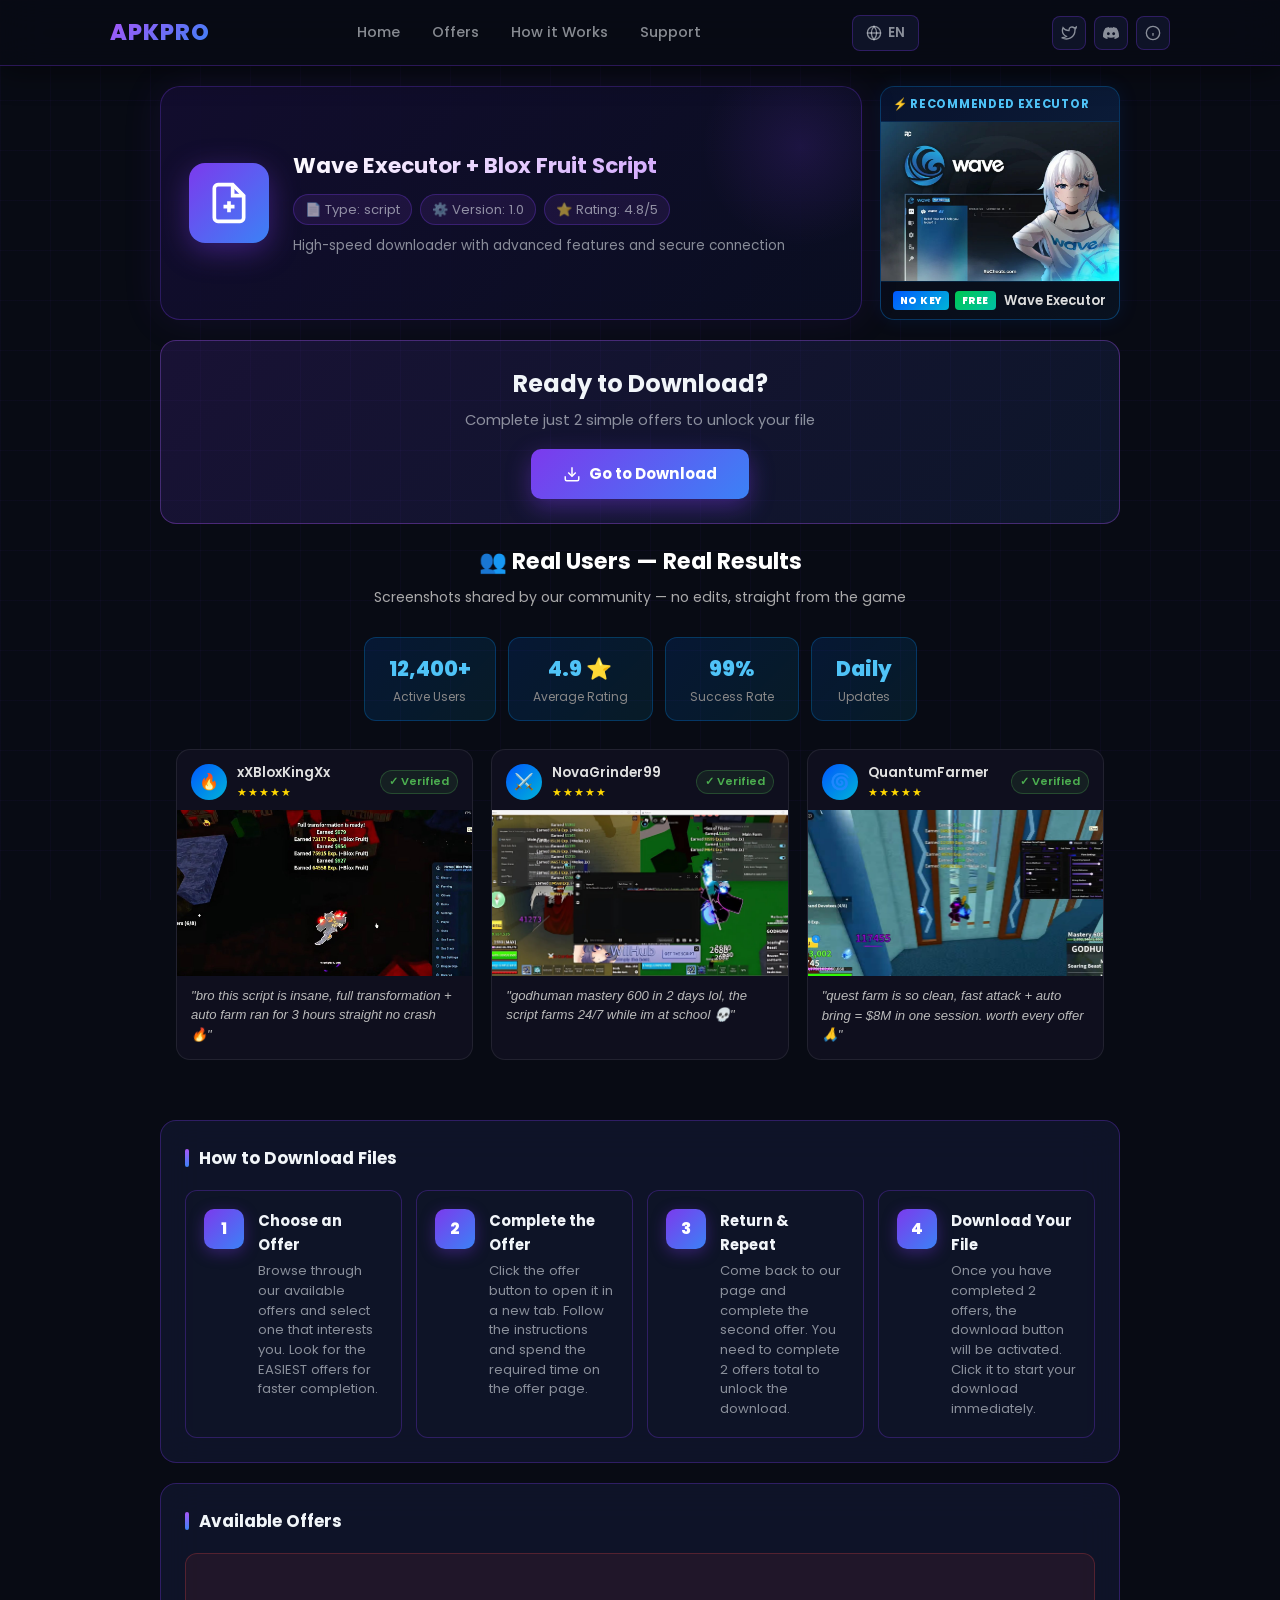
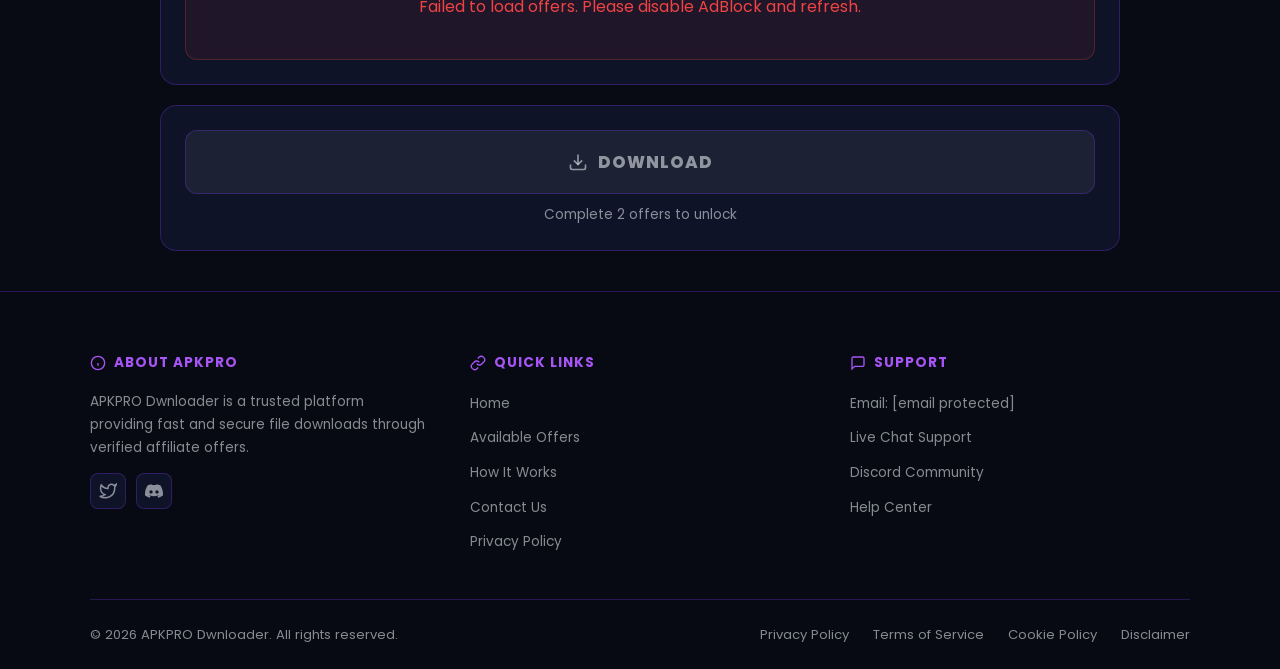
==== commit 3f1b1892: "Update index.html" ====
--- a/index.html
+++ b/index.html
@@ -790,3 +790,9 @@
 document.addEventListener('keydown', e => { if(e.key === 'Escape') closeLightbox(); });
 
 // Reset t
+// Init
+fetchOffers();
+updateLangUI();
+</script>
+</body>
+</html>
